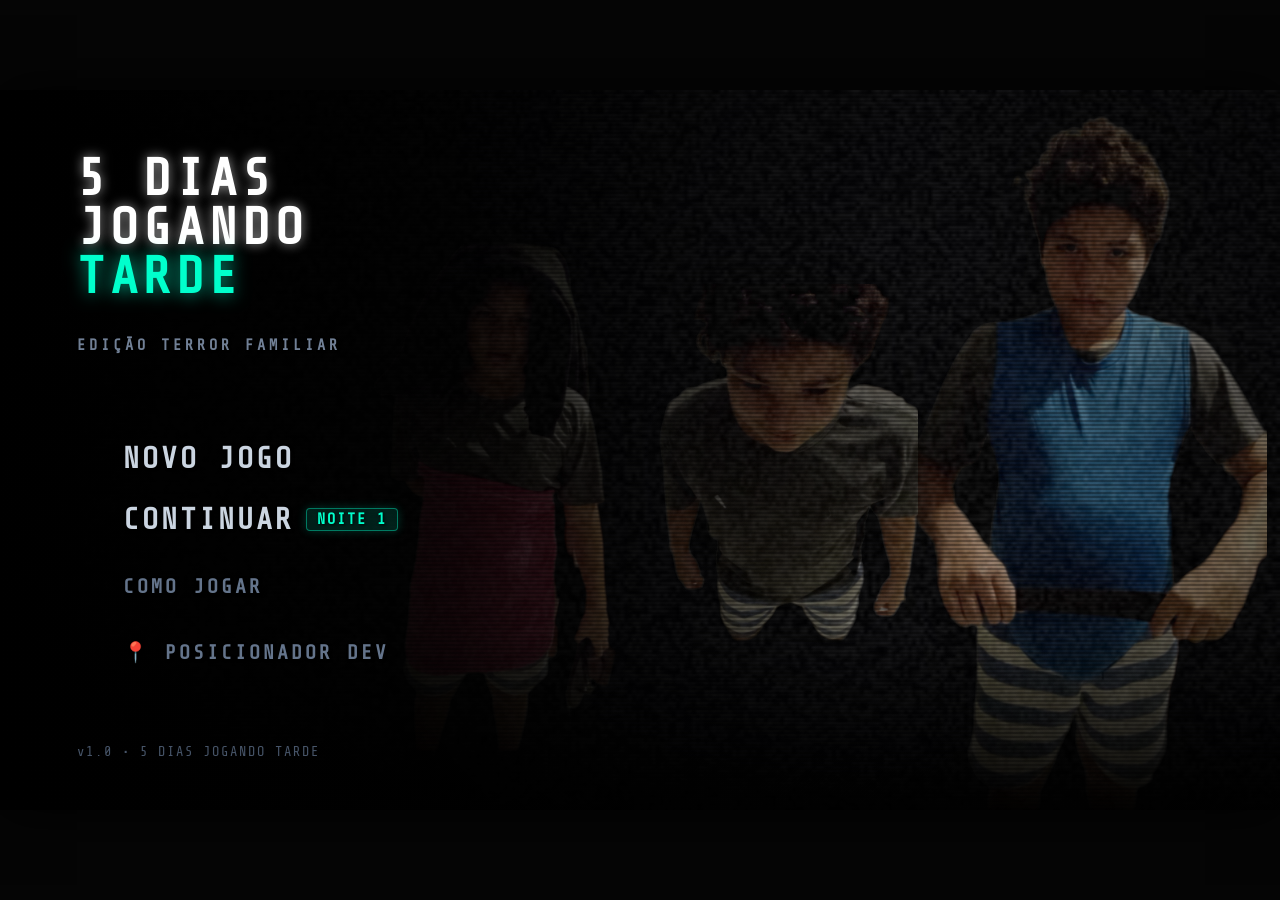
==== docs/index.html @ 684e22a7 "Renomear pasta html para docs" ====
<!DOCTYPE html>
<html lang="pt-BR">
<head>
  <meta charset="UTF-8">
  <meta name="viewport" content="width=device-width, initial-scale=1.0">
  <title>5 DIAS JOGANDO TARDE</title>
  <link rel="icon" type="image/png" href="../favicon/um-favicon.png">
  <link rel="shortcut icon" type="image/png" href="../favicon/um-favicon.png">
  <link rel="stylesheet" href="style.css">
  <link rel="preconnect" href="https://fonts.googleapis.com">
  <link rel="preconnect" href="https://fonts.gstatic.com" crossorigin>
  <link href="https://fonts.googleapis.com/css2?family=Share+Tech+Mono&family=VT323&display=swap" rel="stylesheet">
</head>
<body>
  <div id="game-container">
    
    <!-- ==============================================
         1. CENA DO ESCRITÓRIO PRINCIPAL (VISÃO DO JOGADOR)
         ============================================== -->
    <div id="office-scene" class="scene active">
      <!-- Imagens de fundo da porta (alternância suave) -->
      <img id="bg-door-open" class="office-bg active" src="../cenario-quarto-principal/imagens/porta-aberta.jpg" alt="Porta Aberta">
      <img id="bg-door-closed" class="office-bg" src="../cenario-quarto-principal/imagens/porta-fechada.jpg" alt="Porta Fechada">

      <!-- Camada para futuros personagens no escritório (ex: Irmão Mais Novo) -->
      <div id="office-character-layer" class="character-layer"></div>

      <!-- Efeito sutil de vinheta/sombra do escritório -->
      <div class="office-vignette"></div>

      <!-- HUD do Escritório (Relógio e Noite) -->
      <div class="office-hud">
        <div class="hud-clock">12:00 AM</div>
        <div class="hud-night">NOITE 1</div>
        <button id="btn-return-menu" class="btn-hud-menu" title="Voltar ao Menu Principal [ESC]">MENU [ESC]</button>
      </div>

      <!-- Painel de Controle da Porta (Estilo FNAF) -->
      <div id="door-panel">
        <div class="panel-header">PORTA</div>
        <button id="btn-toggle-door" class="door-button open">
          <span class="btn-indicator"></span>
          <span id="door-status-text">ABERTA</span>
        </button>
        <div class="door-shortcut-hint">[ESPAÇO] ou clique</div>
      </div>

      <!-- Painel Lateral Direito: Modo Assistir TV / Celular (Anti-Ansiedade) -->
      <div id="watch-panel">
        <div class="panel-header">DISTRAÇÃO</div>
        <button id="btn-toggle-watch" class="watch-button" title="Assistir Vídeo Relaxante [V]">
          <span class="btn-indicator-watch"></span>
          <span class="btn-watch-icon">📺</span>
          <span id="watch-status-text">ASSISTIR</span>
        </button>
        <div class="watch-shortcut-hint">[V] ou clique</div>
      </div>

      <!-- Aba lateral clicável na borda direita -->
      <div id="watch-edge-tab" title="Clique para assistir [V]">
        <span class="edge-tab-arrow">◀</span>
        <span class="edge-tab-text">ASSISTIR TV</span>
      </div>
    </div>

    <!-- ==============================================
         2. TRANSIÇÕES EM VÍDEO (MONITOR E ASSISTIR)
         ============================================== -->
    <!-- Monitor de Câmeras -->
    <video id="video-monitor-open" class="monitor-transition-video" preload="auto" playsinline>
      <source src="../camera/abrir.mp4" type="video/mp4">
    </video>
    
    <video id="video-monitor-close" class="monitor-transition-video" preload="auto" playsinline>
      <source src="../camera/abrir-camera-reverso.mp4" type="video/mp4">
    </video>

    <!-- Transição da TV (Assistir / Voltar) -->
    <video id="video-watch-open" class="monitor-transition-video" preload="auto" playsinline>
      <source src="../assistir/InShot_20261016_111634365.mp4" type="video/mp4">
    </video>
    
    <video id="video-watch-close" class="monitor-transition-video" preload="auto" playsinline>
      <source src="../assistir/InShot_20261016_111711384.mp4" type="video/mp4">
    </video>

    <!-- ==============================================
         3. SISTEMA DE CÂMERAS (MONITOR ABERTO)
         ============================================== -->
    <div id="camera-system" class="scene">
      <!-- Visor da Câmera (Fundo do cômodo atual) -->
      <div id="camera-feed-container">
        <img id="camera-feed-img" src="../cenario-sala/fotos/cenario-sala.jpg" alt="Feed da Câmera">
        
        <!-- Camada para futuros personagens na câmera ativa -->
        <div id="camera-character-layer" class="character-layer"></div>
        
        <!-- Ruído e linhas estáticas de TV/CFTV -->
        <canvas id="camera-static-canvas"></canvas>
        <div class="scanlines"></div>
        <div class="camera-vignette"></div>

        <!-- Informações HUD da Câmera -->
        <div class="camera-hud">
          <div class="hud-top-left">
            <span class="rec-dot"></span>
            <span class="rec-text">● REC</span>
            <div id="camera-name-display">[CAM 1] - SALA PRINCIPAL</div>
          </div>
          <div class="hud-top-right">
            <div class="hud-clock">12:00 AM</div>
            <div class="hud-night">NOITE 1</div>
          </div>
        </div>
      </div>

      <!-- Painel do Mapa e Botões das Câmeras (Baseado nas Coordenadas Extraídas) -->
      <div id="map-container">
        <!-- Imagem do mapa de fundo -->
        <img id="map-bg-img" src="../camera/mapa.png" alt="Mapa da Casa">

        <!-- Botões Interativos das Câmeras posicionados sobre o mapa -->
        <button class="cam-map-btn active" data-cam="cam1" id="btn-cam1" title="Sala Principal">
          <span>CAM 1</span>
        </button>
        <button class="cam-map-btn" data-cam="cam2" id="btn-cam2" title="Corredor">
          <span>CAM 2</span>
        </button>
        <button class="cam-map-btn" data-cam="cam3" id="btn-cam3" title="Cozinha">
          <span>CAM 3</span>
        </button>
        <button class="cam-map-btn" data-cam="cam4" id="btn-cam4" title="Quarto dos Pais">
          <span>CAM 4</span>
        </button>

        <!-- Indicador da sua localização ("VOCÊ") -->
        <div id="map-you-indicator" title="Você está aqui">
          <span>VOCÊ</span>
        </div>
      </div>
    </div>

    <!-- ==============================================
         3.5 TELA DE ASSISTIR (VÍDEO / ANTI-ANSIEDADE)
         ============================================== -->
    <div id="watch-system" class="scene">
      <div class="watch-screen-wrapper">
        <!-- Topo da TV / Moldura -->
        <div class="watch-header-bar">
          <div class="watch-title-group">
            <span class="watch-live-dot"></span>
            <span class="watch-title-text">MODO RELAXAR • TRANSMISSÃO</span>
          </div>
          <button id="btn-exit-watch" class="btn-exit-watch" title="Voltar ao Escritório [V / ESC]">
            ◀ VOLTAR AO ESCRITÓRIO [V]
          </button>
        </div>

        <!-- Visor do Vídeo (Player do YouTube) -->
        <div class="watch-video-container">
          <div class="watch-tv-scanlines"></div>
          <div class="watch-tv-glare"></div>
          <iframe 
            id="watch-youtube-iframe" 
            src="" 
            title="YouTube video player" 
            frameborder="0" 
            allow="accelerometer; autoplay; clipboard-write; encrypted-media; gyroscope; picture-in-picture; web-share" 
            referrerpolicy="strict-origin-when-cross-origin" 
            allowfullscreen>
          </iframe>
        </div>

        <!-- Barra inferior de status -->
        <div class="watch-footer-bar">
          <div class="watch-status-calm">
            <span class="status-pulse-calm">🟢</span>
            <span>ASSISTINDO: ANSIEDADE CAINDO (-3% por segundo)</span>
          </div>
          <div class="watch-status-alert">
            <span>⚠️ ATENÇÃO: Os familiares continuam rondando a casa!</span>
          </div>
        </div>
      </div>
    </div>

    <!-- ==============================================
         4. BARRA DE CONTROLE DO MONITOR (FLIP TABLET)
         ============================================== -->
    <div id="flip-monitor-bar" title="Clique ou passe o mouse para abrir/fechar as câmeras">
      <div class="flip-bar-line"></div>
      <div class="flip-bar-label">
        <span class="arrow-icon">▲</span> MONITOR DE CÂMERAS <span class="arrow-icon">▲</span>
      </div>
      <div class="flip-bar-line"></div>
    </div>

    <!-- ==============================================
         4.5 HUD DE ANSIEDADE (MECÂNICA DE TENSÃO)
         ============================================== -->
    <div id="anxiety-hud">
      <div class="anxiety-label-row">
        <span class="anxiety-heart" id="anxiety-heart">💓</span>
        <span class="anxiety-text">ANSIEDADE:</span>
        <span id="anxiety-percentage">0</span>%
      </div>
      <div class="anxiety-meter-bg">
        <div id="anxiety-meter-fill" class="anxiety-meter-fill"></div>
      </div>
      <div class="anxiety-status-tag" id="anxiety-status-tag">CALMO (+1%/s)</div>
    </div>

    <!-- Efeito visual de pânico / taquicardia quando a ansiedade está alta -->
    <div id="anxiety-vignette" class="anxiety-vignette"></div>



    <!-- ==============================================
         5. MENU PRINCIPAL (ESTILO CLÁSSICO FNAF)
         ============================================== -->
    <div id="main-menu" class="main-menu-overlay active">
      <!-- Fundo com os 3 Personagens -->
      <div id="menu-characters" class="menu-characters-container">
        <!-- Mãe (Esquerda / Fundo) -->
        <div class="menu-char-wrapper char-mae" title="Mãe">
          <img src="../personagens/mãe/InShot_20261015_200557116.png" alt="Mãe" class="menu-char-img">
          <div class="char-glow"></div>
        </div>

        <!-- Irmão Mais Novo (Centro / Frente) -->
        <div class="menu-char-wrapper char-irmao" title="Irmão Mais Novo">
          <img src="../personagens/irmão%20mais%20novo/InShot_20261015_192531594.png" alt="Irmão Mais Novo" class="menu-char-img">
          <div class="char-glow"></div>
        </div>

        <!-- Pai (Direita / Fundo) -->
        <div class="menu-char-wrapper char-pai" title="Pai">
          <img src="../personagens/pai/InShot_20261015_193322516.png" alt="Pai" class="menu-char-img">
          <div class="char-glow"></div>
        </div>
      </div>

      <!-- Ruído Estático e Linhas CRT do Menu -->
      <canvas id="menu-static-canvas"></canvas>
      <div class="menu-scanlines"></div>
      <div class="menu-vignette"></div>

      <!-- Conteúdo do Menu (Título e Opções Interativas) -->
      <div class="menu-content">
        <div class="menu-title-block">
          <h1 class="fnaf-menu-title">
            <span class="title-word">5 DIAS</span>
            <span class="title-word">JOGANDO</span>
            <span class="title-word title-highlight">TARDE</span>
          </h1>
          <div class="menu-stars-row">
            <span id="menu-beaten-star" class="menu-star" title="Sobreviveu aos 5 Dias!" style="display: none;">★</span>
          </div>
          <div class="menu-subtitle">EDIÇÃO TERROR FAMILIAR</div>
        </div>

        <!-- Opções do Menu -->
        <div class="menu-actions">
          <button id="btn-new-game" class="menu-btn">
            <span class="menu-arrow">&gt;&gt;</span>
            <span class="menu-btn-text">NOVO JOGO</span>
          </button>

          <button id="btn-continue-game" class="menu-btn">
            <span class="menu-arrow">&gt;&gt;</span>
            <div class="menu-btn-col">
              <span class="menu-btn-text">CONTINUAR</span>
              <span id="menu-continue-tag" class="menu-night-tag">NOITE 1</span>
            </div>
          </button>

          <button id="btn-show-controls" class="menu-btn menu-btn-secondary">
            <span class="menu-arrow">&gt;&gt;</span>
            <span class="menu-btn-text">COMO JOGAR</span>
          </button>

          <a href="posicionador.html" class="menu-btn menu-btn-secondary" style="text-decoration: none;">
            <span class="menu-arrow">&gt;&gt;</span>
            <span class="menu-btn-text">📍 POSICIONADOR DEV</span>
          </a>
        </div>

        <div class="menu-info-footer">
          <span>v1.0 • 5 DIAS JOGANDO TARDE</span>
        </div>
      </div>

      <!-- Modal de Controles / Instruções -->
      <div id="controls-modal" class="controls-modal">
        <div class="controls-box">
          <div class="controls-header">COMO SOBREVIVER</div>
          <p class="controls-desc">Sobreviva das 12:00 AM às 6:00 AM controlando sua ansiedade e vigiando os perigos da casa.</p>
          <div class="controls-list">
            <div class="ctrl-item"><kbd>ESPAÇO</kbd> <span>Abrir / Fechar Porta do Quarto</span></div>
            <div class="ctrl-item"><kbd>C</kbd> ou <kbd>S</kbd> <span>Subir / Descer Monitor de Câmeras</span></div>
            <div class="ctrl-item"><kbd>V</kbd> <span>Assistir TV / Relaxar (-3% Ansiedade por seg)</span></div>
            <div class="ctrl-item"><kbd>1</kbd> a <kbd>4</kbd> <span>Mudar de Câmera no Monitor</span></div>
            <div class="ctrl-item"><kbd>ESC</kbd> <span>Voltar ao Escritório / Menu Principal</span></div>
            <div class="ctrl-item test-hint"><kbd>T</kbd> <span>+1 Hora (Atalho de Teste)</span></div>
            <div class="ctrl-item test-hint"><kbd>K</kbd> / <kbd>J</kbd> <span>+10% / -10% Ansiedade (Atalho de Teste)</span></div>
            <div class="ctrl-item test-hint"><kbd>P</kbd> / <kbd>M</kbd> / <kbd>I</kbd> <span>Mandar Pai / Mãe / Irmão pra Porta</span></div>
            <div class="ctrl-item test-hint"><kbd>R</kbd> <span>Resetar Personagens pros Quartos</span></div>
          </div>
          <button id="btn-close-controls" class="btn-close-controls">FECHAR</button>
        </div>
      </div>
    </div>

    <!-- ==============================================
         6. TELA DE VITÓRIA (6:00 AM)
         ============================================== -->
    <div id="win-screen" class="win-overlay">
      <div class="win-box">
        <div class="fnaf-clock-anim">
          <div class="hour-container">
            <span class="old-hour">5</span>
            <span class="new-hour">6</span>
          </div>
          <span class="am-label">:00 AM</span>
        </div>
        <div class="win-title">VOCÊ SOBREVIVEU!</div>
        <div id="win-night-title" class="win-night-text">NOITE 1 CONCLUÍDA</div>
        <p class="win-desc">O relógio marcou 6:00 AM. A noite acabou!</p>
        <div class="win-restart-box">
          <button id="btn-win-restart" class="btn-win-restart">PRÓXIMA NOITE</button>
          <button id="btn-win-menu" class="btn-secondary-screen">MENU PRINCIPAL</button>
          <div class="auto-reset-hint">Continuando em <span id="win-countdown">8</span>s...</div>
        </div>
      </div>
    </div>

    <!-- ==============================================
         7. TELA DE GAME OVER
         ============================================== -->
    <div id="gameover-screen" class="gameover-overlay">
      <div class="gameover-box">
        <div class="gameover-glitch-title">GAME OVER</div>
        <div id="gameover-subtitle" class="gameover-subtitle">VOCÊ FOI PEGO</div>
        <p id="gameover-desc" class="gameover-desc">Você não sobreviveu à noite...</p>
        <div class="gameover-stats">
          <span>HORÁRIO ALCANÇADO: <strong id="gameover-hour-reached">12:00 AM</strong></span>
        </div>
        <div class="gameover-restart-box">
          <button id="btn-gameover-restart" class="btn-gameover-restart">TENTAR NOVAMENTE</button>
          <button id="btn-gameover-menu" class="btn-secondary-screen">MENU PRINCIPAL</button>
          <div class="auto-reset-hint">Reiniciando em <span id="gameover-countdown">8</span>s...</div>
        </div>
      </div>
    </div>

  </div>

  <script src="game.js"></script>
</body>
</html>
---- docs/style.css ----
/* ===================================================
   5 DIAS JOGANDO TARDE - ESTILOS PRINCIPAIS (CSS3)
   =================================================== */

* {
  margin: 0;
  padding: 0;
  box-sizing: border-box;
  user-select: none;
  -webkit-user-select: none;
}

body {
  background-color: #050505;
  color: #ffffff;
  font-family: 'Share Tech Mono', 'VT323', monospace;
  overflow: hidden;
  width: 100vw;
  height: 100vh;
  display: flex;
  align-items: center;
  justify-content: center;
}

/* Container do Jogo (Mantém proporção 16:9 sem esticar) */
#game-container {
  position: relative;
  width: 100vw;
  height: 56.25vw; /* 16:9 */
  max-height: 100vh;
  max-width: 177.78vh; /* 16:9 */
  background-color: #000;
  overflow: hidden;
  box-shadow: 0 0 50px rgba(0, 0, 0, 0.9);
}

/* ==============================================
   1. CENA DO ESCRITÓRIO
   ============================================== */
.scene {
  position: absolute;
  top: 0;
  left: 0;
  width: 100%;
  height: 100%;
  display: none;
  overflow: hidden;
}

.scene.active {
  display: block;
}

/* Imagens de fundo do escritório */
.office-bg {
  position: absolute;
  top: 0;
  left: 0;
  width: 100%;
  height: 100%;
  object-fit: cover;
  opacity: 0;
  transition: opacity 0.15s ease-in-out;
  pointer-events: none;
}

#bg-door-open {
  z-index: 1;
}

#office-character-layer {
  z-index: 2;
}

#bg-door-closed {
  z-index: 3;
}

.office-bg.active {
  opacity: 1;
}

/* Vinheta escura do escritório */
.office-vignette {
  position: absolute;
  top: 0;
  left: 0;
  width: 100%;
  height: 100%;
  background: radial-gradient(circle at center, transparent 40%, rgba(0, 0, 0, 0.75) 100%);
  pointer-events: none;
  z-index: 5;
}

/* Painel de Controle da Porta */
#door-panel {
  position: absolute;
  left: 3%;
  top: 45%;
  transform: translateY(-50%);
  background: linear-gradient(145deg, #1f2326, #111416);
  border: 3px solid #333a40;
  border-radius: 8px;
  padding: 16px 20px;
  box-shadow: 0 10px 30px rgba(0, 0, 0, 0.8), inset 0 1px 1px rgba(255, 255, 255, 0.1);
  z-index: 10;
  display: flex;
  flex-direction: column;
  align-items: center;
  gap: 12px;
}

.panel-header {
  font-size: 1.1rem;
  letter-spacing: 2px;
  color: #adb5bd;
  text-shadow: 0 0 5px rgba(255, 255, 255, 0.2);
  font-weight: bold;
}

.door-button {
  background: #2b3035;
  border: 2px solid #495057;
  border-radius: 6px;
  color: #fff;
  padding: 12px 24px;
  font-family: inherit;
  font-size: 1.2rem;
  font-weight: bold;
  cursor: pointer;
  display: flex;
  align-items: center;
  gap: 10px;
  transition: all 0.15s ease;
  box-shadow: 0 4px 10px rgba(0, 0, 0, 0.5);
}

.door-button:hover {
  transform: scale(1.05);
  box-shadow: 0 6px 15px rgba(0, 0, 0, 0.7);
}

.door-button:active {
  transform: scale(0.97);
}

.btn-indicator {
  width: 14px;
  height: 14px;
  border-radius: 50%;
  display: inline-block;
  box-shadow: 0 0 10px currentColor;
}

/* Estado da Porta Aberta (Verde) */
.door-button.open {
  border-color: #2b8a3e;
}
.door-button.open .btn-indicator {
  background-color: #40c057;
  color: #40c057;
}

/* Estado da Porta Fechada (Vermelho) */
.door-button.closed {
  border-color: #c92a2a;
  background: #3b1d1d;
}
.door-button.closed .btn-indicator {
  background-color: #ff6b6b;
  color: #ff6b6b;
}

.door-shortcut-hint {
  font-size: 0.75rem;
  color: #6c757d;
  letter-spacing: 1px;
}

/* ==============================================
   2. VÍDEO DE TRANSIÇÃO DO MONITOR
   ============================================== */
.monitor-transition-video {
  position: absolute;
  top: 0;
  left: 0;
  width: 100%;
  height: 100%;
  object-fit: cover;
  display: none;
  z-index: 50;
  pointer-events: none;
}

/* ==============================================
   3. SISTEMA DE CÂMERAS
   ============================================== */
#camera-system {
  z-index: 20;
  background-color: #000;
}

#camera-feed-container {
  position: absolute;
  top: 0;
  left: 0;
  width: 100%;
  height: 100%;
  overflow: hidden;
}

#camera-feed-img {
  width: 100%;
  height: 100%;
  object-fit: cover;
  display: block;
}

/* Linhas CRT e Estática de Segurança */
.scanlines {
  position: absolute;
  top: 0;
  left: 0;
  width: 100%;
  height: 100%;
  background: linear-gradient(
    rgba(18, 16, 16, 0) 50%, 
    rgba(0, 0, 0, 0.4) 50%
  );
  background-size: 100% 4px;
  pointer-events: none;
  z-index: 23;
  opacity: 0.85;
}

#camera-static-canvas {
  position: absolute;
  top: 0;
  left: 0;
  width: 100%;
  height: 100%;
  pointer-events: none;
  z-index: 22;
  opacity: 0.18;
}

.camera-vignette {
  position: absolute;
  top: 0;
  left: 0;
  width: 100%;
  height: 100%;
  box-shadow: inset 0 0 100px rgba(0, 0, 0, 0.95);
  pointer-events: none;
  z-index: 24;
}

/* HUD da Câmera (REC, Relógio, Nome) */
.camera-hud {
  position: absolute;
  top: 4%;
  left: 4%;
  right: 4%;
  display: flex;
  justify-content: space-between;
  align-items: flex-start;
  pointer-events: none;
  z-index: 26;
  text-shadow: 0 0 8px rgba(255, 255, 255, 0.7);
}

.hud-top-left {
  display: flex;
  flex-direction: column;
  gap: 8px;
}

.rec-dot {
  display: inline-block;
  width: 14px;
  height: 14px;
  background-color: #ff3333;
  border-radius: 50%;
  margin-right: 6px;
  box-shadow: 0 0 10px #ff0000;
  animation: blinkRec 1s infinite;
}

.rec-text {
  font-size: 1.3rem;
  font-weight: bold;
  letter-spacing: 2px;
  color: #ff4d4d;
}

#camera-name-display {
  font-size: 1.5rem;
  letter-spacing: 3px;
  color: #ffffff;
  background: rgba(0, 0, 0, 0.6);
  padding: 4px 10px;
  border-left: 3px solid #00ffcc;
}

.hud-top-right {
  text-align: right;
}

.hud-clock {
  font-size: 1.8rem;
  font-weight: bold;
  letter-spacing: 2px;
}

.hud-night {
  font-size: 1.1rem;
  color: #aaa;
  letter-spacing: 1px;
}

@keyframes blinkRec {
  0%, 100% { opacity: 1; }
  50% { opacity: 0.1; }
}

/* ==============================================
   MAPA DO MONITOR (Baseado nas Coordenadas Extraídas)
   ============================================== */
#map-container {
  position: absolute;
  right: 2.5%;
  bottom: 8%;
  width: 32vw;
  height: 18vw; /* Proporção 16:9 idêntica à imagem do mapa */
  max-width: 500px;
  max-height: 281px;
  background: rgba(0, 0, 0, 0.7);
  border: 2px solid rgba(0, 255, 204, 0.4);
  border-radius: 6px;
  box-shadow: 0 0 25px rgba(0, 0, 0, 0.9), 0 0 15px rgba(0, 255, 204, 0.15);
  z-index: 30;
  overflow: hidden;
}

#map-bg-img {
  position: absolute;
  top: 0;
  left: 0;
  width: 100%;
  height: 100%;
  object-fit: fill;
  pointer-events: none;
  opacity: 0.92;
}

/* Botões do Mapa posicionados exatamente nas coordenadas */
.cam-map-btn {
  position: absolute;
  background: rgba(10, 10, 10, 0.85);
  border: 1.5px solid #555;
  border-radius: 4px;
  color: #ddd;
  font-family: inherit;
  font-size: 0.85rem;
  font-weight: bold;
  cursor: pointer;
  display: flex;
  align-items: center;
  justify-content: center;
  transition: all 0.12s ease;
  z-index: 35;
  box-shadow: 0 2px 5px rgba(0, 0, 0, 0.8);
}

.cam-map-btn:hover {
  background: rgba(0, 255, 204, 0.25);
  border-color: #00ffcc;
  color: #fff;
  transform: scale(1.05);
}

.cam-map-btn.active {
  background: rgba(0, 255, 128, 0.45);
  border-color: #00ff88;
  color: #ffffff;
  box-shadow: 0 0 12px #00ff88;
  animation: pulseActiveCam 1.8s infinite alternate;
}

@keyframes pulseActiveCam {
  0% { box-shadow: 0 0 8px rgba(0, 255, 136, 0.6); }
  100% { box-shadow: 0 0 18px rgba(0, 255, 136, 1); }
}

/* Coordenadas calculadas a partir da imagem do mapa */
/* CAM 3: Cozinha */
#btn-cam3 {
  left: 23.83%;
  top: 13.19%;
  width: 12.21%;
  height: 7.29%;
}

/* CAM 1: Sala Principal */
#btn-cam1 {
  left: 51.46%;
  top: 13.19%;
  width: 19.53%;
  height: 7.29%;
}

/* CAM 2: Corredor */
#btn-cam2 {
  left: 40.53%;
  top: 55.73%;
  width: 14.45%;
  height: 7.29%;
}

/* CAM 4: Quarto dos Pais */
#btn-cam4 {
  left: 57.71%;
  top: 75.17%;
  width: 21.39%;
  height: 7.12%;
}

/* Indicador de "VOCÊ" */
#map-you-indicator {
  position: absolute;
  left: 24.61%;
  top: 74.31%;
  width: 9.47%;
  height: 8.68%;
  background: rgba(0, 0, 0, 0.85);
  border: 1.5px solid #ffffff;
  border-radius: 4px;
  color: #ffffff;
  display: flex;
  align-items: center;
  justify-content: center;
  font-size: 0.8rem;
  font-weight: bold;
  pointer-events: none;
  z-index: 34;
  box-shadow: 0 0 8px rgba(255, 255, 255, 0.4);
}

/* ==============================================
   4. BARRA DE PUXAR O MONITOR (FLIP BAR)
   ============================================== */
#flip-monitor-bar {
  position: absolute;
  bottom: 0;
  left: 50%;
  transform: translateX(-50%);
  width: 50%;
  height: 48px;
  background: rgba(15, 20, 25, 0.7);
  border-top: 2px solid rgba(255, 255, 255, 0.25);
  border-radius: 8px 8px 0 0;
  display: flex;
  flex-direction: column;
  align-items: center;
  justify-content: center;
  cursor: pointer;
  z-index: 60;
  transition: all 0.2s ease;
  backdrop-filter: blur(4px);
}

#flip-monitor-bar:hover {
  background: rgba(25, 35, 45, 0.95);
  border-top-color: #00ffcc;
  height: 54px;
}

.flip-bar-line {
  width: 80%;
  height: 2px;
  background: rgba(255, 255, 255, 0.15);
}

.flip-bar-label {
  font-size: 1rem;
  letter-spacing: 3px;
  color: #d1d5db;
  display: flex;
  align-items: center;
  gap: 10px;
  padding: 4px 0;
  text-shadow: 0 0 5px rgba(0, 0, 0, 0.8);
}

#flip-monitor-bar:hover .flip-bar-label {
  color: #00ffcc;
  text-shadow: 0 0 8px rgba(0, 255, 204, 0.6);
}

.arrow-icon {
  font-size: 0.85rem;
  transition: transform 0.2s ease;
}

#flip-monitor-bar.monitor-up .arrow-icon {
  transform: rotate(180deg);
}

/* ==============================================
   5. CAMADA DE PERSONAGENS (RESERVADA PARA O FUTURO)
   ============================================== */
.character-layer {
  position: absolute;
  top: 0;
  left: 0;
  width: 100%;
  height: 100%;
  pointer-events: none;
  z-index: 15;
}

/* Personagens Injetados nas Câmeras e na Porta */
.game-character {
  position: absolute;
  transform: translate(-50%, -100%); /* Pés ancorados nas coordenadas (X, Y) */
  pointer-events: none;
  transition: opacity 0.25s ease;
  z-index: 16;
}

.game-character img {
  height: 100%;
  width: auto;
  display: block;
  filter: drop-shadow(0 0 12px rgba(0, 0, 0, 0.9));
}


/* ==============================================
   6. MENU PRINCIPAL (ESTILO CLÁSSICO FNAF)
   ============================================== */
.main-menu-overlay {
  position: absolute;
  top: 0;
  left: 0;
  width: 100%;
  height: 100%;
  background-color: #050508;
  display: flex;
  align-items: stretch;
  justify-content: stretch;
  z-index: 100;
  overflow: hidden;
  opacity: 1;
  transition: opacity 0.45s ease-out;
}

.main-menu-overlay.hidden {
  opacity: 0;
  pointer-events: none;
}

/* Fundo: Palco dos 3 Personagens */
.menu-characters-container {
  position: absolute;
  top: 0;
  left: 0;
  width: 100%;
  height: 100%;
  pointer-events: none;
  z-index: 2;
  overflow: hidden;
  transition: filter 0.08s ease, transform 0.08s ease;
}

.menu-char-wrapper {
  position: absolute;
  bottom: 0;
  display: flex;
  flex-direction: column;
  align-items: center;
  justify-content: flex-end;
  pointer-events: none;
  transform-origin: bottom center;
  will-change: transform, filter;
}

.menu-char-img {
  height: 100%;
  max-height: 100%;
  width: auto;
  object-fit: contain;
  pointer-events: none;
  -webkit-user-drag: none;
}

/* 1. Mãe (Esquerda / Meio) */
.char-mae {
  left: 28%;
  bottom: 0;
  height: 87%;
  z-index: 3;
  filter: drop-shadow(0 0 35px rgba(0, 0, 0, 0.98)) brightness(0.68) contrast(1.15) saturate(0.85);
  animation: menuCharSway1 6s ease-in-out infinite alternate;
}

/* 2. Irmão Mais Novo (Centro / Frente) */
.char-irmao {
  left: 48%;
  bottom: -2%;
  height: 75%;
  z-index: 5;
  filter: drop-shadow(0 0 30px rgba(0, 0, 0, 0.98)) brightness(0.64) contrast(1.2) saturate(0.85);
  animation: menuCharSway2 5s ease-in-out infinite alternate;
}

/* 3. Pai (Direita / Fundo) */
.char-pai {
  right: 1%;
  bottom: 0;
  height: 98%;
  z-index: 4;
  filter: drop-shadow(0 0 40px rgba(0, 0, 0, 0.98)) brightness(0.72) contrast(1.18) saturate(0.9);
  animation: menuCharSway3 7s ease-in-out infinite alternate;
}

/* Animações sutis de respiração / movimento dos personagens */
@keyframes menuCharSway1 {
  0% { transform: translateY(0) rotate(0deg); }
  50% { transform: translateY(-3px) rotate(-0.5deg); }
  100% { transform: translateY(-1px) rotate(0.4deg); }
}

@keyframes menuCharSway2 {
  0% { transform: translateY(0) scale(1); }
  50% { transform: translateY(-4px) scale(1.01); }
  100% { transform: translateY(-2px) scale(0.995); }
}

@keyframes menuCharSway3 {
  0% { transform: translateY(0) rotate(0deg); }
  50% { transform: translateY(-3px) rotate(0.6deg); }
  100% { transform: translateY(-1px) rotate(-0.3deg); }
}

/* Efeito clássico de Twitch / Glitch nos personagens do menu (Estilo FNAF 1) */
.menu-characters-container.glitching {
  filter: brightness(1.6) contrast(1.5) hue-rotate(10deg);
  transform: translate(-3px, 2px) skewX(-0.8deg);
}

.menu-characters-container.glitching .char-pai {
  filter: brightness(2.1) contrast(1.6) drop-shadow(0 0 25px rgba(255, 0, 0, 0.6));
  transform: scale(1.03) translate(2px, -3px);
}

.menu-characters-container.glitching .char-mae {
  filter: brightness(1.9) contrast(1.5) drop-shadow(0 0 25px rgba(0, 255, 204, 0.6));
  transform: scale(1.02) translate(-2px, 2px);
}

.menu-characters-container.glitching .char-irmao {
  filter: brightness(2.2) contrast(1.7) drop-shadow(0 0 30px rgba(255, 255, 255, 0.8));
  transform: scale(1.04) translate(3px, -1px);
}

/* Camada de Ruído Estático de TV */
#menu-static-canvas {
  position: absolute;
  top: 0;
  left: 0;
  width: 100%;
  height: 100%;
  pointer-events: none;
  z-index: 10;
  opacity: 0.12;
}

/* Linhas CRT (Scanlines) */
.menu-scanlines {
  position: absolute;
  top: 0;
  left: 0;
  width: 100%;
  height: 100%;
  pointer-events: none;
  z-index: 11;
  background: linear-gradient(rgba(18, 16, 16, 0) 50%, rgba(0, 0, 0, 0.4) 50%);
  background-size: 100% 4px;
  opacity: 0.75;
}

/* Vinheta escura do menu */
.menu-vignette {
  position: absolute;
  top: 0;
  left: 0;
  width: 100%;
  height: 100%;
  pointer-events: none;
  z-index: 12;
  background: radial-gradient(circle at 65% 50%, rgba(0, 0, 0, 0.1) 20%, rgba(0, 0, 0, 0.75) 75%, #000000 100%),
              linear-gradient(to right, rgba(0, 0, 0, 0.95) 0%, rgba(0, 0, 0, 0.75) 35%, rgba(0, 0, 0, 0.15) 70%, transparent 100%),
              linear-gradient(to top, rgba(0, 0, 0, 0.95) 0%, transparent 25%);
}

/* Conteúdo e Tipografia do Menu */
.menu-content {
  position: absolute;
  top: 0;
  left: 0;
  width: 100%;
  height: 100%;
  z-index: 20;
  padding: 5% 5% 4% 6%;
  display: flex;
  flex-direction: column;
  justify-content: space-between;
  pointer-events: none;
}

.menu-title-block,
.menu-actions,
.menu-info-footer {
  pointer-events: auto;
}

/* Título estilo FNAF */
.fnaf-menu-title {
  display: flex;
  flex-direction: column;
  font-family: 'Share Tech Mono', 'VT323', monospace;
  font-size: 3.2rem;
  font-weight: bold;
  line-height: 0.96;
  letter-spacing: 5px;
  color: #ffffff;
  text-shadow: 0 0 12px rgba(255, 255, 255, 0.6), 2px 2px 0px #000;
  user-select: none;
  animation: titleFlicker 8s infinite;
}

.fnaf-menu-title .title-highlight {
  color: #00ffcc;
  text-shadow: 0 0 18px rgba(0, 255, 204, 0.7), 2px 2px 0px #000;
}

.menu-stars-row {
  margin-top: 6px;
  min-height: 24px;
}

.menu-star {
  color: #ffd700;
  font-size: 1.8rem;
  line-height: 1;
  text-shadow: 0 0 10px rgba(255, 215, 0, 0.9), 0 0 20px rgba(255, 215, 0, 0.6);
  animation: starPulse 2s infinite alternate ease-in-out;
  display: inline-block;
  user-select: none;
}

@keyframes starPulse {
  0% { transform: scale(1); filter: brightness(1); }
  100% { transform: scale(1.18); filter: brightness(1.35); }
}

.menu-subtitle {
  font-size: 0.95rem;
  letter-spacing: 4px;
  color: #718096;
  margin-top: 6px;
  font-weight: bold;
  text-shadow: 1px 1px 2px #000;
}

@keyframes titleFlicker {
  0%, 19.999%, 22%, 62.999%, 64%, 64.999%, 70%, 100% {
    opacity: 1;
  }
  20%, 21.999%, 63%, 63.999%, 65%, 69.999% {
    opacity: 0.85;
    text-shadow: 0 0 4px rgba(255, 255, 255, 0.2);
  }
}

/* Botões do Menu */
.menu-actions {
  display: flex;
  flex-direction: column;
  gap: 16px;
  align-items: flex-start;
  margin-top: 10px;
}

.menu-btn {
  background: transparent;
  border: none;
  color: #cbd5e1;
  font-family: 'Share Tech Mono', 'VT323', monospace;
  font-size: 1.85rem;
  font-weight: bold;
  letter-spacing: 3px;
  cursor: pointer;
  display: flex;
  align-items: center;
  gap: 12px;
  padding: 6px 0;
  outline: none;
  transition: all 0.15s ease;
  text-shadow: 1px 1px 3px rgba(0, 0, 0, 0.9);
}

.menu-btn-col {
  display: flex;
  align-items: center;
  gap: 12px;
}

.menu-arrow {
  color: #00ffcc;
  font-size: 1.6rem;
  opacity: 0;
  transform: translateX(-10px);
  transition: all 0.15s ease;
}

.menu-night-tag {
  background: rgba(0, 255, 204, 0.12);
  border: 1px solid rgba(0, 255, 204, 0.4);
  color: #00ffcc;
  font-size: 0.95rem;
  padding: 2px 10px;
  border-radius: 4px;
  letter-spacing: 2px;
  font-weight: bold;
  box-shadow: 0 0 10px rgba(0, 255, 204, 0.2);
}

.menu-btn:hover {
  color: #ffffff;
  transform: translateX(10px);
  text-shadow: 0 0 15px rgba(255, 255, 255, 0.8), 0 0 25px rgba(0, 255, 204, 0.6);
}

.menu-btn:hover .menu-arrow {
  opacity: 1;
  transform: translateX(0);
}

.menu-btn-secondary {
  font-size: 1.25rem;
  color: #64748b;
  margin-top: 8px;
}

.menu-btn-secondary:hover {
  color: #94a3b8;
  text-shadow: 0 0 10px rgba(255, 255, 255, 0.5);
}

.menu-info-footer {
  font-size: 0.85rem;
  letter-spacing: 2px;
  color: #475569;
}

/* Modal de Controles / Instruções */
.controls-modal {
  position: absolute;
  top: 0;
  left: 0;
  width: 100%;
  height: 100%;
  background: rgba(0, 0, 0, 0.88);
  display: flex;
  align-items: center;
  justify-content: center;
  z-index: 50;
  opacity: 0;
  pointer-events: none;
  transition: opacity 0.25s ease;
}

.controls-modal.active {
  opacity: 1;
  pointer-events: auto;
}

.controls-box {
  background: #0f1115;
  border: 2px solid #27272a;
  border-radius: 8px;
  padding: 30px 40px;
  max-width: 520px;
  text-align: center;
  box-shadow: 0 0 40px rgba(0, 0, 0, 0.9);
}

.controls-header {
  font-size: 1.8rem;
  color: #00ffcc;
  letter-spacing: 3px;
  font-weight: bold;
  margin-bottom: 8px;
}

.controls-desc {
  font-size: 0.95rem;
  color: #94a3b8;
  margin-bottom: 20px;
  line-height: 1.4;
}

.controls-list {
  background: #181b20;
  border-radius: 6px;
  padding: 15px 20px;
  display: flex;
  flex-direction: column;
  gap: 12px;
  text-align: left;
  margin-bottom: 20px;
}

.ctrl-item {
  display: flex;
  align-items: center;
  gap: 12px;
  font-size: 0.95rem;
  color: #e2e8f0;
}

.ctrl-item.test-hint {
  color: #94a3b8;
  font-size: 0.85rem;
  border-top: 1px solid #27272a;
  padding-top: 8px;
}

kbd {
  background: #2b3035;
  border: 1px solid #495057;
  border-radius: 4px;
  padding: 2px 8px;
  color: #00ffcc;
  font-family: inherit;
  font-size: 0.85rem;
  min-width: 30px;
  text-align: center;
  display: inline-block;
}

.btn-close-controls {
  background: #008f6b;
  border: none;
  border-radius: 6px;
  color: #fff;
  font-family: inherit;
  font-size: 1.1rem;
  font-weight: bold;
  letter-spacing: 2px;
  padding: 10px 28px;
  cursor: pointer;
  transition: all 0.2s ease;
}

.btn-close-controls:hover {
  background: #00b386;
  box-shadow: 0 0 15px rgba(0, 255, 170, 0.6);
  transform: scale(1.04);
}

/* ==============================================
   7. HUD DO ESCRITÓRIO
   ============================================== */
.office-hud {
  position: absolute;
  top: 4%;
  right: 4%;
  text-align: right;
  z-index: 10;
  pointer-events: none;
  display: flex;
  flex-direction: column;
  align-items: flex-end;
  gap: 4px;
  text-shadow: 0 0 8px rgba(255, 255, 255, 0.7);
}

.btn-hud-menu {
  background: rgba(17, 20, 24, 0.8);
  border: 1px solid #3f3f46;
  border-radius: 4px;
  color: #a1a1aa;
  font-family: inherit;
  font-size: 0.85rem;
  letter-spacing: 1.5px;
  padding: 4px 10px;
  cursor: pointer;
  pointer-events: auto;
  margin-top: 4px;
  transition: all 0.2s ease;
}

.btn-hud-menu:hover {
  border-color: #00ffcc;
  color: #ffffff;
  box-shadow: 0 0 10px rgba(0, 255, 204, 0.3);
}

.btn-secondary-screen {
  background: rgba(30, 32, 38, 0.85);
  border: 1px solid #4b5563;
  border-radius: 6px;
  color: #d1d5db;
  font-family: inherit;
  font-size: 1rem;
  font-weight: bold;
  letter-spacing: 2px;
  padding: 10px 22px;
  cursor: pointer;
  transition: all 0.2s ease;
}

.btn-secondary-screen:hover {
  border-color: #00ffcc;
  color: #ffffff;
  background: rgba(45, 50, 60, 0.95);
  box-shadow: 0 0 15px rgba(0, 255, 204, 0.4);
  transform: scale(1.03);
}

/* ==============================================
   8. TELA DE VITÓRIA (6:00 AM)
   ============================================== */
.win-overlay {
  position: absolute;
  top: 0;
  left: 0;
  width: 100%;
  height: 100%;
  background: rgba(0, 0, 0, 0.95);
  display: flex;
  align-items: center;
  justify-content: center;
  z-index: 110;
  opacity: 0;
  pointer-events: none;
  transition: opacity 0.8s ease-in-out;
}

.win-overlay.active {
  opacity: 1;
  pointer-events: auto;
}

.win-box {
  background: radial-gradient(circle, rgba(15, 30, 25, 0.95) 0%, rgba(5, 10, 8, 0.98) 100%);
  border: 2px solid rgba(0, 255, 170, 0.5);
  border-radius: 12px;
  padding: 40px 60px;
  text-align: center;
  box-shadow: 0 0 60px rgba(0, 255, 170, 0.3), inset 0 0 20px rgba(0, 255, 170, 0.1);
  display: flex;
  flex-direction: column;
  align-items: center;
  gap: 12px;
}

/* Animação clássica do relógio estilo FNAF (5 girando para 6) */
.fnaf-clock-anim {
  display: flex;
  align-items: center;
  justify-content: center;
  font-size: 5.5rem;
  font-weight: bold;
  color: #ffffff;
  text-shadow: 0 0 20px rgba(255, 255, 255, 0.8), 0 0 40px rgba(0, 255, 170, 0.6);
  font-family: 'VT323', monospace;
  height: 90px;
  overflow: hidden;
}

.hour-container {
  position: relative;
  width: 50px;
  height: 90px;
  display: flex;
  flex-direction: column;
  animation: rollHour 2.2s cubic-bezier(0.25, 1, 0.5, 1) forwards;
}

.old-hour, .new-hour {
  height: 90px;
  line-height: 90px;
  text-align: center;
}

@keyframes rollHour {
  0% { transform: translateY(0); }
  35% { transform: translateY(0); }
  100% { transform: translateY(-90px); }
}

.am-label {
  line-height: 90px;
  margin-left: 2px;
}

.win-title {
  font-size: 2.2rem;
  color: #00ffcc;
  letter-spacing: 4px;
  text-shadow: 0 0 15px rgba(0, 255, 204, 0.7);
  margin-top: 5px;
}

.win-night-text {
  font-size: 1.3rem;
  color: #a0aec0;
  letter-spacing: 2px;
}

.win-desc {
  color: #718096;
  font-size: 1rem;
}

.win-restart-box {
  margin-top: 15px;
  display: flex;
  flex-direction: column;
  align-items: center;
  gap: 10px;
}

.btn-win-restart {
  background: #008f6b;
  border: none;
  border-radius: 6px;
  color: #fff;
  font-family: inherit;
  font-size: 1.15rem;
  font-weight: bold;
  letter-spacing: 2px;
  padding: 12px 28px;
  cursor: pointer;
  box-shadow: 0 0 15px rgba(0, 255, 170, 0.4);
  transition: all 0.2s ease;
}

.btn-win-restart:hover {
  background: #00b386;
  box-shadow: 0 0 25px rgba(0, 255, 170, 0.8);
  transform: scale(1.05);
}

.auto-reset-hint {
  font-size: 0.85rem;
  color: #718096;
  letter-spacing: 1px;
}

/* ==============================================
   9. TELA DE GAME OVER
   ============================================== */
.gameover-overlay {
  position: absolute;
  top: 0;
  left: 0;
  width: 100%;
  height: 100%;
  background: radial-gradient(circle, #0f0202 0%, #000000 100%);
  display: flex;
  align-items: center;
  justify-content: center;
  z-index: 120;
  opacity: 0;
  pointer-events: none;
  transition: opacity 1s ease-in-out;
}

.gameover-overlay.active {
  opacity: 1;
  pointer-events: auto;
}

.gameover-box {
  background: rgba(10, 2, 2, 0.95);
  border: 2px solid rgba(255, 40, 40, 0.4);
  border-radius: 12px;
  padding: 40px 60px;
  text-align: center;
  box-shadow: 0 0 70px rgba(255, 0, 0, 0.3), inset 0 0 30px rgba(0, 0, 0, 0.9);
  display: flex;
  flex-direction: column;
  align-items: center;
  gap: 14px;
}

.gameover-glitch-title {
  font-size: 4.5rem;
  font-family: 'VT323', monospace;
  font-weight: bold;
  color: #ff2222;
  letter-spacing: 6px;
  text-shadow: 0 0 15px rgba(255, 0, 0, 0.8), 0 0 30px rgba(255, 50, 50, 0.5);
  animation: glitchText 1.5s infinite alternate;
}

@keyframes glitchText {
  0% { transform: skew(0deg); }
  20% { transform: skew(-2deg); }
  40% { transform: skew(1.5deg); }
  60% { transform: skew(-1deg); }
  80% { transform: skew(2deg); }
  100% { transform: skew(0deg); }
}

.gameover-subtitle {
  font-size: 1.5rem;
  letter-spacing: 4px;
  color: #ff6666;
  text-shadow: 0 0 8px rgba(255, 0, 0, 0.5);
}

.gameover-desc {
  color: #a1a1aa;
  font-size: 1.05rem;
  max-width: 400px;
  line-height: 1.4;
}

.gameover-stats {
  background: rgba(255, 255, 255, 0.05);
  border: 1px solid rgba(255, 255, 255, 0.1);
  padding: 8px 18px;
  border-radius: 4px;
  font-size: 1.1rem;
  color: #e4e4e7;
}

.gameover-stats strong {
  color: #00ffcc;
}

.gameover-restart-box {
  margin-top: 15px;
  display: flex;
  flex-direction: column;
  align-items: center;
  gap: 10px;
}

.btn-gameover-restart {
  background: #8b0000;
  border: none;
  border-radius: 6px;
  color: #fff;
  font-family: inherit;
  font-size: 1.15rem;
  font-weight: bold;
  letter-spacing: 2px;
  padding: 12px 28px;
  cursor: pointer;
  box-shadow: 0 0 15px rgba(255, 0, 0, 0.4);
  transition: all 0.2s ease;
}

.btn-gameover-restart:hover {
  background: #b30000;
  box-shadow: 0 0 25px rgba(255, 0, 0, 0.8);
  transform: scale(1.05);
}

/* ==============================================
   PAINEL LATERAL DIREITO: MODO ASSISTIR
   ============================================== */
#watch-panel {
  position: absolute;
  right: 3%;
  top: 45%;
  transform: translateY(-50%);
  background: linear-gradient(145deg, #182026, #0e1418);
  border: 3px solid #2d3e4a;
  border-radius: 8px;
  padding: 16px 20px;
  box-shadow: 0 10px 30px rgba(0, 0, 0, 0.8), inset 0 1px 1px rgba(255, 255, 255, 0.1);
  z-index: 10;
  display: flex;
  flex-direction: column;
  align-items: center;
  gap: 12px;
  user-select: none;
}

.watch-button {
  background: #1c2730;
  border: 2px solid #38bdf8;
  border-radius: 6px;
  color: #fff;
  padding: 12px 24px;
  font-family: inherit;
  font-size: 1.2rem;
  font-weight: bold;
  cursor: pointer;
  display: flex;
  align-items: center;
  gap: 10px;
  transition: all 0.15s ease;
  box-shadow: 0 4px 12px rgba(56, 189, 248, 0.25);
}

.watch-button:hover {
  transform: scale(1.05);
  box-shadow: 0 6px 18px rgba(56, 189, 248, 0.5);
  border-color: #7dd3fc;
}

.watch-button:active {
  transform: scale(0.97);
}

.btn-indicator-watch {
  width: 12px;
  height: 12px;
  border-radius: 50%;
  background-color: #38bdf8;
  box-shadow: 0 0 10px #38bdf8;
  animation: pulseWatchDot 1.5s infinite;
}

@keyframes pulseWatchDot {
  0%, 100% { opacity: 1; transform: scale(1); }
  50% { opacity: 0.4; transform: scale(0.85); }
}

.btn-watch-icon {
  font-size: 1.3rem;
}

.watch-shortcut-hint {
  font-size: 0.75rem;
  color: #64748b;
  letter-spacing: 1px;
}

/* Aba lateral na borda direita (para fácil clique) */
#watch-edge-tab {
  position: absolute;
  right: 0;
  top: 50%;
  transform: translateY(-50%);
  background: rgba(15, 23, 42, 0.85);
  border: 2px solid #38bdf8;
  border-right: none;
  border-radius: 8px 0 0 8px;
  padding: 14px 10px;
  color: #38bdf8;
  font-family: 'Share Tech Mono', monospace;
  font-size: 0.95rem;
  font-weight: bold;
  letter-spacing: 2px;
  cursor: pointer;
  z-index: 15;
  display: flex;
  flex-direction: column;
  align-items: center;
  gap: 6px;
  box-shadow: -4px 0 15px rgba(56, 189, 248, 0.3);
  transition: all 0.2s ease;
  writing-mode: vertical-rl;
  text-orientation: mixed;
}

#watch-edge-tab:hover {
  background: rgba(56, 189, 248, 0.2);
  box-shadow: -6px 0 25px rgba(56, 189, 248, 0.6);
  color: #fff;
  padding-right: 15px;
}

/* ==============================================
   TELA DE ASSISTIR (VÍDEO / ANTI-ANSIEDADE)
   ============================================== */
#watch-system {
  background: #000;
  display: none;
  align-items: center;
  justify-content: center;
  z-index: 20;
}

#watch-system.active {
  display: flex;
}

.watch-screen-wrapper {
  width: 92%;
  max-width: 1100px;
  height: 90%;
  display: flex;
  flex-direction: column;
  background: #090d10;
  border: 4px solid #23313d;
  border-radius: 12px;
  box-shadow: 0 0 40px rgba(0, 0, 0, 0.95), inset 0 0 20px rgba(0, 0, 0, 0.8);
  overflow: hidden;
  position: relative;
}

.watch-header-bar {
  display: flex;
  justify-content: space-between;
  align-items: center;
  padding: 12px 20px;
  background: linear-gradient(180deg, #141c22, #0c1216);
  border-bottom: 2px solid #25333f;
  z-index: 10;
}

.watch-title-group {
  display: flex;
  align-items: center;
  gap: 10px;
}

.watch-live-dot {
  width: 12px;
  height: 12px;
  border-radius: 50%;
  background: #22c55e;
  box-shadow: 0 0 10px #22c55e;
  animation: pulseWatchDot 1.2s infinite;
}

.watch-title-text {
  font-family: 'Share Tech Mono', monospace;
  font-size: 1.1rem;
  letter-spacing: 2px;
  color: #38bdf8;
  font-weight: bold;
}

.btn-exit-watch {
  background: #881337;
  border: 1px solid #be123c;
  border-radius: 6px;
  color: #fff;
  padding: 8px 18px;
  font-family: 'Share Tech Mono', monospace;
  font-size: 0.95rem;
  font-weight: bold;
  letter-spacing: 1px;
  cursor: pointer;
  transition: all 0.2s ease;
  box-shadow: 0 0 10px rgba(225, 29, 72, 0.3);
}

.btn-exit-watch:hover {
  background: #be123c;
  transform: scale(1.04);
  box-shadow: 0 0 20px rgba(225, 29, 72, 0.7);
}

.watch-video-container {
  flex: 1;
  position: relative;
  background: #000;
  display: flex;
  align-items: center;
  justify-content: center;
  overflow: hidden;
}

.watch-video-container iframe {
  width: 100%;
  height: 100%;
  border: none;
}

.watch-tv-scanlines {
  position: absolute;
  top: 0; left: 0; width: 100%; height: 100%;
  background: repeating-linear-gradient(0deg, rgba(0,0,0,0.15), rgba(0,0,0,0.15) 2px, transparent 2px, transparent 4px);
  pointer-events: none;
  z-index: 2;
  opacity: 0.35;
}

.watch-tv-glare {
  position: absolute;
  top: 0; left: 0; width: 100%; height: 100%;
  background: linear-gradient(135deg, rgba(255,255,255,0.06) 0%, transparent 50%, rgba(0,0,0,0.4) 100%);
  pointer-events: none;
  z-index: 3;
}

.watch-footer-bar {
  display: flex;
  justify-content: space-between;
  align-items: center;
  padding: 10px 20px;
  background: #0c1216;
  border-top: 2px solid #1a252f;
  font-family: 'Share Tech Mono', monospace;
  font-size: 0.9rem;
  letter-spacing: 1px;
}

.watch-status-calm {
  color: #4ade80;
  display: flex;
  align-items: center;
  gap: 8px;
  font-weight: bold;
}

.watch-status-alert {
  color: #fbbf24;
  font-size: 0.85rem;
}

/* ==============================================
   HUD DE ANSIEDADE E VINHETA DE PÂNICO
   ============================================== */
#anxiety-hud {
  position: absolute;
  bottom: 24px;
  left: 3%;
  z-index: 45;
  pointer-events: none;
  display: none;
  flex-direction: column;
  gap: 6px;
  font-family: 'Share Tech Mono', 'VT323', monospace;
  text-shadow: 0 0 8px rgba(0, 0, 0, 0.9), 0 0 5px rgba(255, 255, 255, 0.4);
}

#anxiety-hud.active {
  display: flex;
}

.anxiety-label-row {
  display: flex;
  align-items: center;
  gap: 8px;
  font-size: 1.25rem;
  font-weight: bold;
  letter-spacing: 2px;
  color: #f1f5f9;
}

.anxiety-heart {
  font-size: 1.3rem;
  display: inline-block;
  animation: heartCalm 1.4s infinite ease-in-out;
}

@keyframes heartCalm {
  0%, 100% { transform: scale(1); }
  50% { transform: scale(1.18); }
}

#anxiety-hud.tense .anxiety-heart {
  animation: heartTense 0.7s infinite ease-in-out;
}

@keyframes heartTense {
  0%, 100% { transform: scale(1); }
  50% { transform: scale(1.3); }
}

#anxiety-hud.panic .anxiety-heart {
  animation: heartPanic 0.35s infinite ease-in-out;
}

@keyframes heartPanic {
  0%, 100% { transform: scale(1); }
  50% { transform: scale(1.45); }
}

#anxiety-percentage {
  color: #38bdf8;
  transition: color 0.3s ease;
}

.anxiety-meter-bg {
  width: 220px;
  height: 14px;
  background: rgba(15, 23, 42, 0.7);
  border: 1px solid rgba(255, 255, 255, 0.25);
  border-radius: 4px;
  overflow: hidden;
  box-shadow: inset 0 2px 4px rgba(0, 0, 0, 0.8), 0 0 8px rgba(0, 0, 0, 0.5);
}

.anxiety-meter-fill {
  width: 0%;
  height: 100%;
  background: linear-gradient(90deg, #38bdf8, #0ea5e9);
  box-shadow: 0 0 10px #38bdf8;
  transition: width 0.3s ease, background 0.3s ease;
}

/* Cores da barra conforme o nível de ansiedade */
#anxiety-hud.calm .anxiety-meter-fill {
  background: linear-gradient(90deg, #22c55e, #10b981);
  box-shadow: 0 0 10px #22c55e;
}
#anxiety-hud.calm #anxiety-percentage { color: #4ade80; }

#anxiety-hud.tense .anxiety-meter-fill {
  background: linear-gradient(90deg, #eab308, #f97316);
  box-shadow: 0 0 10px #f97316;
}
#anxiety-hud.tense #anxiety-percentage { color: #fb923c; }

#anxiety-hud.panic .anxiety-meter-fill {
  background: linear-gradient(90deg, #ef4444, #dc2626);
  box-shadow: 0 0 15px #ef4444;
  animation: pulsePanicFill 0.6s infinite alternate;
}
#anxiety-hud.panic #anxiety-percentage {
  color: #f87171;
  animation: blinkPanicText 0.4s infinite alternate;
}

@keyframes pulsePanicFill {
  0% { filter: brightness(1); }
  100% { filter: brightness(1.4); }
}

@keyframes blinkPanicText {
  0% { opacity: 1; }
  100% { opacity: 0.3; }
}

.anxiety-status-tag {
  font-size: 0.85rem;
  letter-spacing: 1px;
  color: #94a3b8;
}

#anxiety-hud.calm .anxiety-status-tag { color: #86efac; }
#anxiety-hud.tense .anxiety-status-tag { color: #fde047; }
#anxiety-hud.panic .anxiety-status-tag { color: #fca5a5; font-weight: bold; }

/* Vinheta de Pânico na Tela */
.anxiety-vignette {
  position: absolute;
  top: 0; left: 0; width: 100%; height: 100%;
  pointer-events: none;
  z-index: 40;
  box-shadow: inset 0 0 0 transparent;
  transition: box-shadow 0.5s ease;
}

.anxiety-vignette.active-warning {
  box-shadow: inset 0 0 100px rgba(220, 38, 38, 0.45);
  animation: heartbeatVignette 1.2s infinite ease-in-out;
}

.anxiety-vignette.active-critical {
  box-shadow: inset 0 0 160px rgba(220, 38, 38, 0.75);
  animation: heartbeatVignette 0.6s infinite ease-in-out;
}

@keyframes heartbeatVignette {
  0%, 100% { opacity: 0.6; }
  50% { opacity: 1; }
}
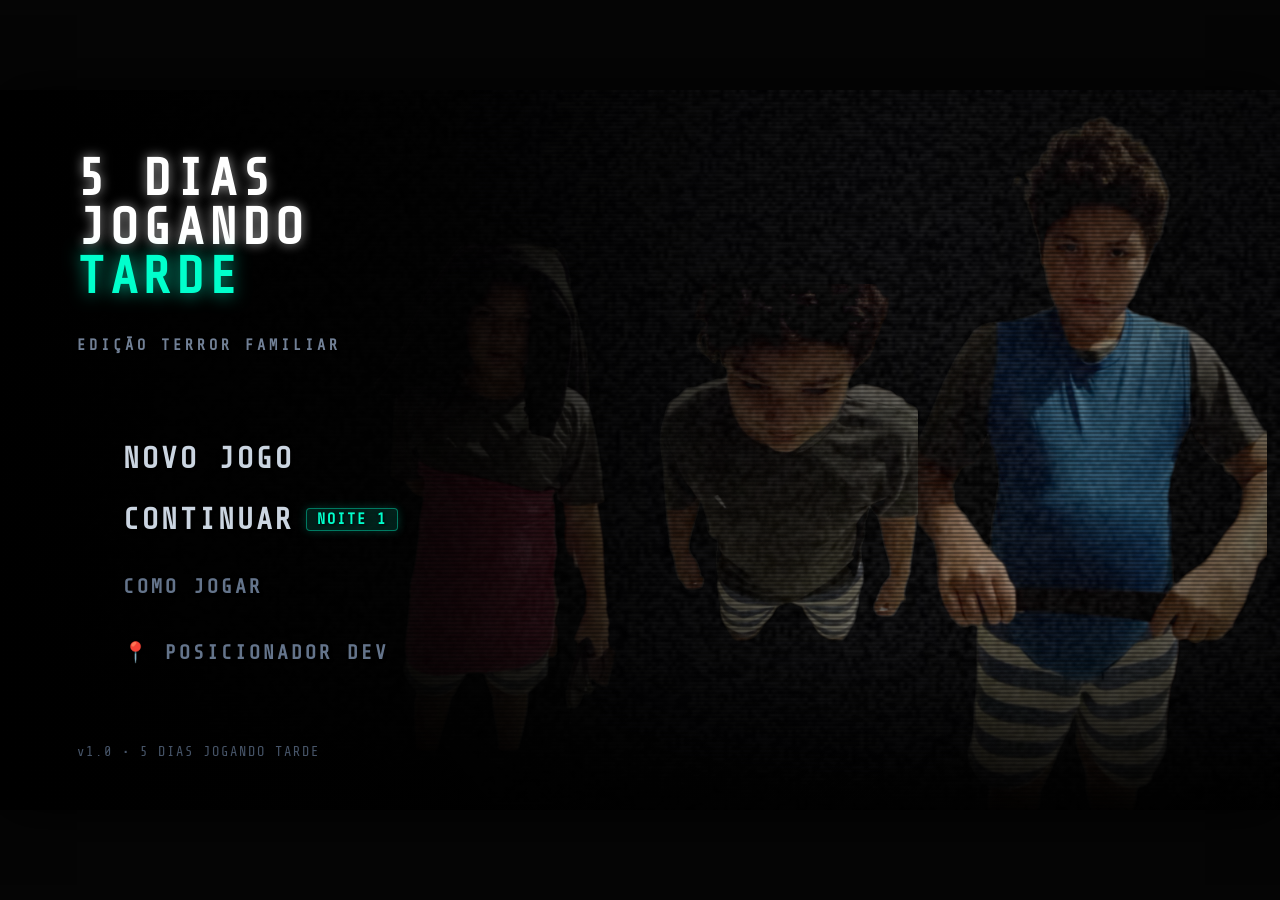
==== commit 0f709912: "ajeitar os diretorios" ====
--- a/docs/index.html
+++ b/docs/index.html
@@ -4,8 +4,8 @@
   <meta charset="UTF-8">
   <meta name="viewport" content="width=device-width, initial-scale=1.0">
   <title>5 DIAS JOGANDO TARDE</title>
-  <link rel="icon" type="image/png" href="../favicon/um-favicon.png">
-  <link rel="shortcut icon" type="image/png" href="../favicon/um-favicon.png">
+  <link rel="icon" type="image/png" href="favicon/um-favicon.png">
+  <link rel="shortcut icon" type="image/png" href="favicon/um-favicon.png">
   <link rel="stylesheet" href="style.css">
   <link rel="preconnect" href="https://fonts.googleapis.com">
   <link rel="preconnect" href="https://fonts.gstatic.com" crossorigin>
@@ -19,8 +19,8 @@
          ============================================== -->
     <div id="office-scene" class="scene active">
       <!-- Imagens de fundo da porta (alternância suave) -->
-      <img id="bg-door-open" class="office-bg active" src="../cenario-quarto-principal/imagens/porta-aberta.jpg" alt="Porta Aberta">
-      <img id="bg-door-closed" class="office-bg" src="../cenario-quarto-principal/imagens/porta-fechada.jpg" alt="Porta Fechada">
+      <img id="bg-door-open" class="office-bg active" src="cenario-quarto-principal/imagens/porta-aberta.jpg" alt="Porta Aberta">
+      <img id="bg-door-closed" class="office-bg" src="cenario-quarto-principal/imagens/porta-fechada.jpg" alt="Porta Fechada">
 
       <!-- Camada para futuros personagens no escritório (ex: Irmão Mais Novo) -->
       <div id="office-character-layer" class="character-layer"></div>
@@ -68,20 +68,20 @@
          ============================================== -->
     <!-- Monitor de Câmeras -->
     <video id="video-monitor-open" class="monitor-transition-video" preload="auto" playsinline>
-      <source src="../camera/abrir.mp4" type="video/mp4">
+      <source src="camera/abrir.mp4" type="video/mp4">
     </video>
     
     <video id="video-monitor-close" class="monitor-transition-video" preload="auto" playsinline>
-      <source src="../camera/abrir-camera-reverso.mp4" type="video/mp4">
+      <source src="camera/abrir-camera-reverso.mp4" type="video/mp4">
     </video>
 
     <!-- Transição da TV (Assistir / Voltar) -->
     <video id="video-watch-open" class="monitor-transition-video" preload="auto" playsinline>
-      <source src="../assistir/InShot_20261016_111634365.mp4" type="video/mp4">
+      <source src="assistir/InShot_20261016_111634365.mp4" type="video/mp4">
     </video>
     
     <video id="video-watch-close" class="monitor-transition-video" preload="auto" playsinline>
-      <source src="../assistir/InShot_20261016_111711384.mp4" type="video/mp4">
+      <source src="assistir/InShot_20261016_111711384.mp4" type="video/mp4">
     </video>
 
     <!-- ==============================================
@@ -90,7 +90,7 @@
     <div id="camera-system" class="scene">
       <!-- Visor da Câmera (Fundo do cômodo atual) -->
       <div id="camera-feed-container">
-        <img id="camera-feed-img" src="../cenario-sala/fotos/cenario-sala.jpg" alt="Feed da Câmera">
+        <img id="camera-feed-img" src="cenario-sala/fotos/cenario-sala.jpg" alt="Feed da Câmera">
         
         <!-- Camada para futuros personagens na câmera ativa -->
         <div id="camera-character-layer" class="character-layer"></div>
@@ -117,7 +117,7 @@
       <!-- Painel do Mapa e Botões das Câmeras (Baseado nas Coordenadas Extraídas) -->
       <div id="map-container">
         <!-- Imagem do mapa de fundo -->
-        <img id="map-bg-img" src="../camera/mapa.png" alt="Mapa da Casa">
+        <img id="map-bg-img" src="camera/mapa.png" alt="Mapa da Casa">
 
         <!-- Botões Interativos das Câmeras posicionados sobre o mapa -->
         <button class="cam-map-btn active" data-cam="cam1" id="btn-cam1" title="Sala Principal">
@@ -223,19 +223,19 @@
       <div id="menu-characters" class="menu-characters-container">
         <!-- Mãe (Esquerda / Fundo) -->
         <div class="menu-char-wrapper char-mae" title="Mãe">
-          <img src="../personagens/mãe/InShot_20261015_200557116.png" alt="Mãe" class="menu-char-img">
+          <img src="personagens/mãe/InShot_20261015_200557116.png" alt="Mãe" class="menu-char-img">
           <div class="char-glow"></div>
         </div>
 
         <!-- Irmão Mais Novo (Centro / Frente) -->
         <div class="menu-char-wrapper char-irmao" title="Irmão Mais Novo">
-          <img src="../personagens/irmão%20mais%20novo/InShot_20261015_192531594.png" alt="Irmão Mais Novo" class="menu-char-img">
+          <img src="personagens/irmão%20mais%20novo/InShot_20261015_192531594.png" alt="Irmão Mais Novo" class="menu-char-img">
           <div class="char-glow"></div>
         </div>
 
         <!-- Pai (Direita / Fundo) -->
         <div class="menu-char-wrapper char-pai" title="Pai">
-          <img src="../personagens/pai/InShot_20261015_193322516.png" alt="Pai" class="menu-char-img">
+          <img src="personagens/pai/InShot_20261015_193322516.png" alt="Pai" class="menu-char-img">
           <div class="char-glow"></div>
         </div>
       </div>
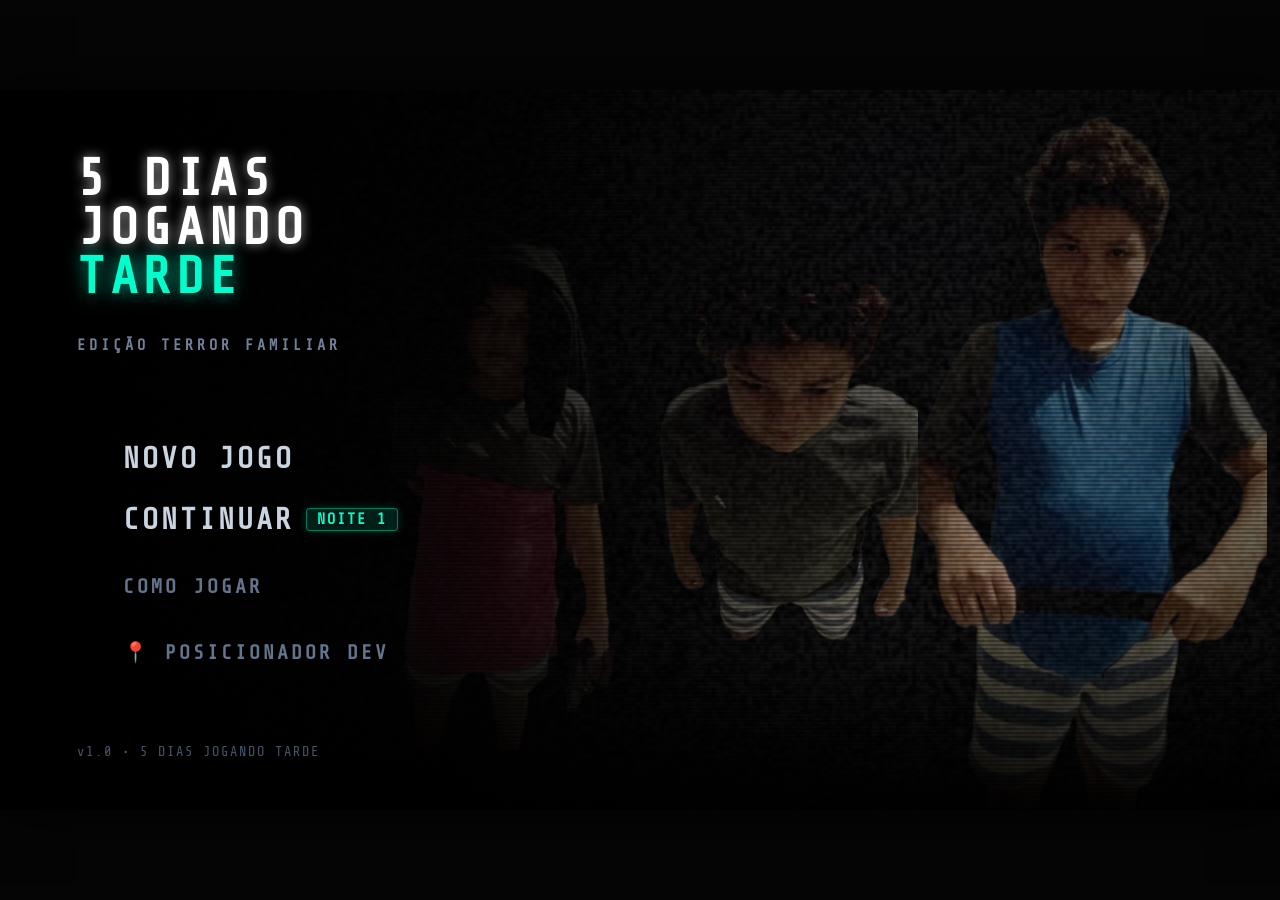
==== commit b4bf7694: "Aumentar taxa de ansiedade para 2%/s e forcar porta aberta ao assistir" ====
--- a/docs/index.html
+++ b/docs/index.html
@@ -207,7 +207,7 @@
       <div class="anxiety-meter-bg">
         <div id="anxiety-meter-fill" class="anxiety-meter-fill"></div>
       </div>
-      <div class="anxiety-status-tag" id="anxiety-status-tag">CALMO (+1%/s)</div>
+      <div class="anxiety-status-tag" id="anxiety-status-tag">CALMO (+2%/s)</div>
     </div>
 
     <!-- Efeito visual de pânico / taquicardia quando a ansiedade está alta -->
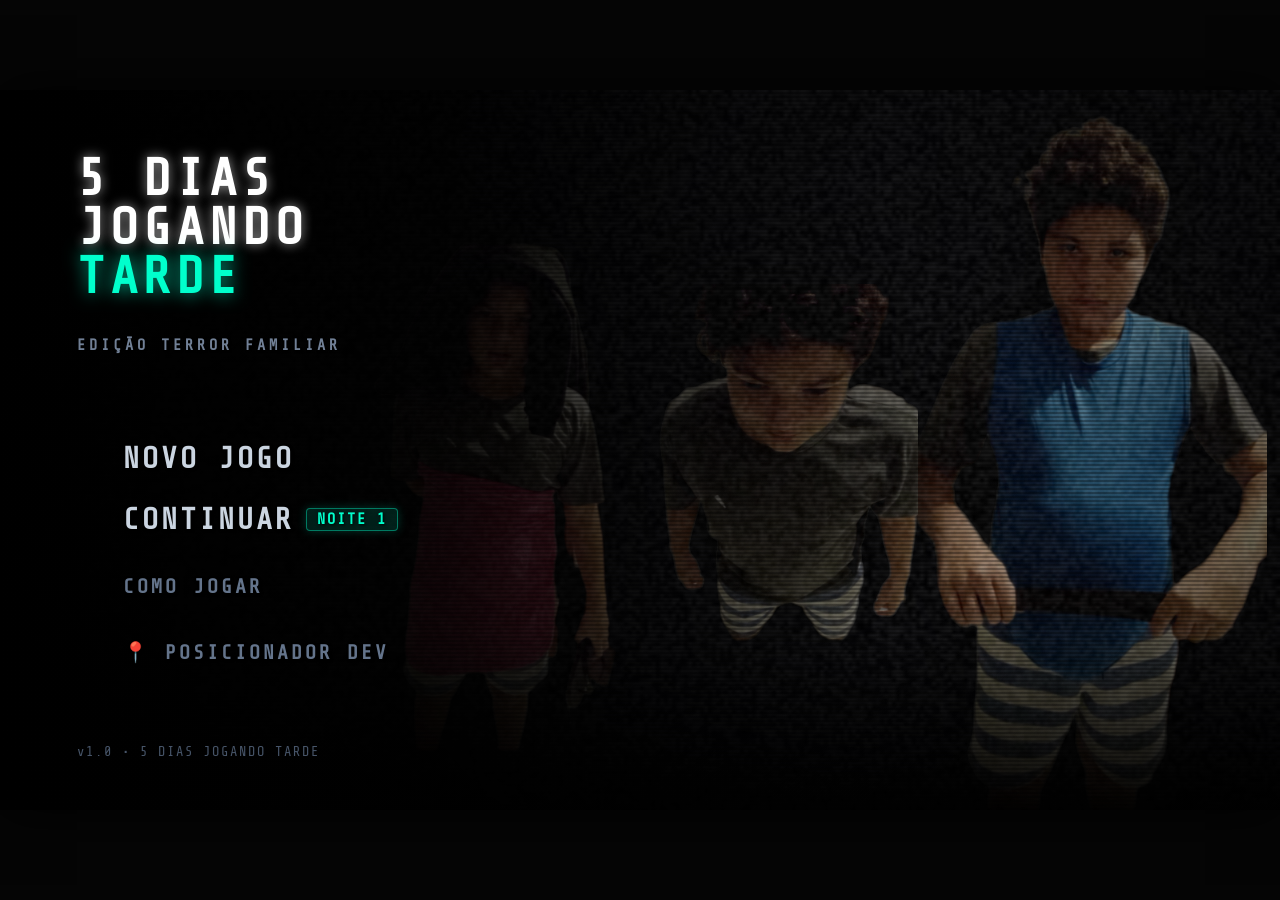
==== commit e688540d: "Implementar jumpscares em tela cheia com videos e mecanica especial do irmao" ====
--- a/docs/index.html
+++ b/docs/index.html
@@ -85,6 +85,21 @@
     </video>
 
     <!-- ==============================================
+         2.5 VÍDEOS DE JUMPSCARE (TELA CHEIA)
+         ============================================== -->
+    <video id="video-jumpscare-pai" class="jumpscare-fullscreen-video" preload="auto" playsinline>
+      <source src="personagens/pai/jumpscare-pai.mp4" type="video/mp4">
+    </video>
+
+    <video id="video-jumpscare-mae" class="jumpscare-fullscreen-video" preload="auto" playsinline>
+      <source src="personagens/mãe/jumpscare-mãe.mp4" type="video/mp4">
+    </video>
+
+    <video id="video-jumpscare-irmao" class="jumpscare-fullscreen-video" preload="auto" playsinline>
+      <source src="personagens/irmão%20mais%20novo/jumpscare-do-irmão-mais-novo.mp4" type="video/mp4">
+    </video>
+
+    <!-- ==============================================
          3. SISTEMA DE CÂMERAS (MONITOR ABERTO)
          ============================================== -->
     <div id="camera-system" class="scene">
@@ -304,6 +319,7 @@
             <div class="ctrl-item test-hint"><kbd>T</kbd> <span>+1 Hora (Atalho de Teste)</span></div>
             <div class="ctrl-item test-hint"><kbd>K</kbd> / <kbd>J</kbd> <span>+10% / -10% Ansiedade (Atalho de Teste)</span></div>
             <div class="ctrl-item test-hint"><kbd>P</kbd> / <kbd>M</kbd> / <kbd>I</kbd> <span>Mandar Pai / Mãe / Irmão pra Porta</span></div>
+            <div class="ctrl-item test-hint"><kbd>Shift</kbd>+<kbd>P / M / I</kbd> <span>Testar Jumpscare Imediato</span></div>
             <div class="ctrl-item test-hint"><kbd>R</kbd> <span>Resetar Personagens pros Quartos</span></div>
           </div>
           <button id="btn-close-controls" class="btn-close-controls">FECHAR</button>
--- a/docs/style.css
+++ b/docs/style.css
@@ -190,6 +190,22 @@
   display: none;
   z-index: 50;
   pointer-events: none;
+}
+
+/* ==============================================
+   2.5 VÍDEOS DE JUMPSCARE EM TELA CHEIA
+   ============================================== */
+.jumpscare-fullscreen-video {
+  position: absolute;
+  top: 0;
+  left: 0;
+  width: 100%;
+  height: 100%;
+  object-fit: cover;
+  display: none;
+  z-index: 150;
+  background-color: #000;
+  pointer-events: all;
 }
 
 /* ==============================================
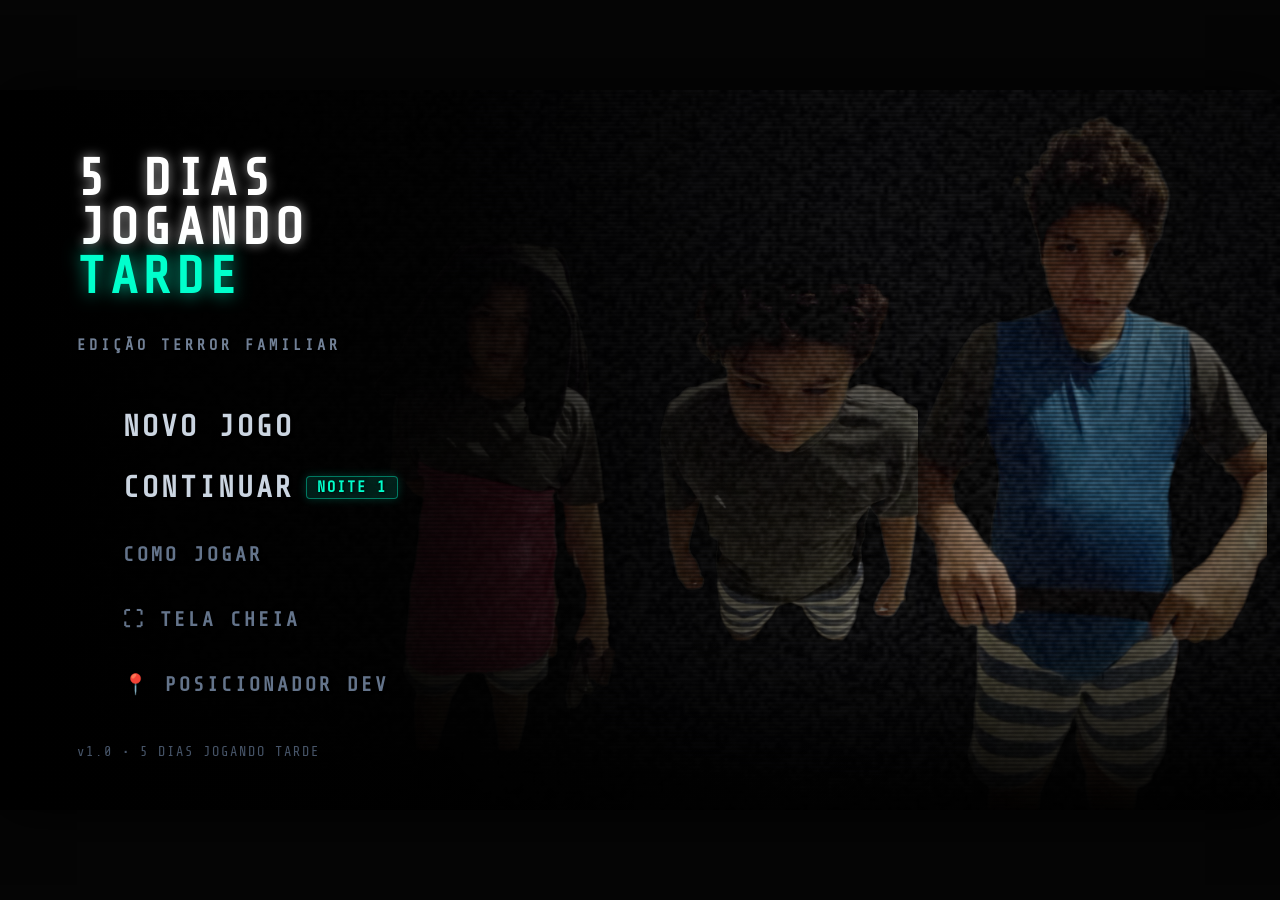
==== commit e8d080d6: "feat: adicionar botao de tela cheia e otimizacoes para celular" ====
--- a/docs/index.html
+++ b/docs/index.html
@@ -2,7 +2,7 @@
 <html lang="pt-BR">
 <head>
   <meta charset="UTF-8">
-  <meta name="viewport" content="width=device-width, initial-scale=1.0">
+  <meta name="viewport" content="width=device-width, initial-scale=1.0, maximum-scale=1.0, user-scalable=no, viewport-fit=cover">
   <title>5 DIAS JOGANDO TARDE</title>
   <link rel="icon" type="image/png" href="favicon/um-favicon.png">
   <link rel="shortcut icon" type="image/png" href="favicon/um-favicon.png">
@@ -12,6 +12,13 @@
   <link href="https://fonts.googleapis.com/css2?family=Share+Tech+Mono&family=VT323&display=swap" rel="stylesheet">
 </head>
 <body>
+  <!-- Dica de Orientação para Celular -->
+  <div id="mobile-rotate-hint" class="mobile-rotate-hint">
+    <span class="rotate-icon">📱</span>
+    <span>Gire o celular na horizontal para jogar melhor!</span>
+    <button id="btn-close-rotate-hint" class="btn-close-hint" aria-label="Fechar dica">×</button>
+  </div>
+
   <div id="game-container">
     
     <!-- ==============================================
@@ -32,7 +39,12 @@
       <div class="office-hud">
         <div class="hud-clock">12:00 AM</div>
         <div class="hud-night">NOITE 1</div>
-        <button id="btn-return-menu" class="btn-hud-menu" title="Voltar ao Menu Principal [ESC]">MENU [ESC]</button>
+        <div class="hud-buttons-row">
+          <button id="btn-office-fullscreen" class="btn-hud-tool btn-fullscreen-toggle" title="Alternar Tela Cheia [F]">
+            <span class="fullscreen-icon">⛶</span> <span class="fullscreen-btn-text">TELA CHEIA</span>
+          </button>
+          <button id="btn-return-menu" class="btn-hud-menu" title="Voltar ao Menu Principal [ESC]">MENU [ESC]</button>
+        </div>
       </div>
 
       <!-- Painel de Controle da Porta (Estilo FNAF) -->
@@ -125,6 +137,9 @@
           <div class="hud-top-right">
             <div class="hud-clock">12:00 AM</div>
             <div class="hud-night">NOITE 1</div>
+            <button id="btn-camera-fullscreen" class="btn-hud-tool btn-fullscreen-toggle" title="Alternar Tela Cheia [F]">
+              <span class="fullscreen-icon">⛶</span> <span class="fullscreen-btn-text">TELA CHEIA</span>
+            </button>
           </div>
         </div>
       </div>
@@ -166,9 +181,14 @@
             <span class="watch-live-dot"></span>
             <span class="watch-title-text">MODO RELAXAR • TRANSMISSÃO</span>
           </div>
-          <button id="btn-exit-watch" class="btn-exit-watch" title="Voltar ao Escritório [V / ESC]">
-            ◀ VOLTAR AO ESCRITÓRIO [V]
-          </button>
+          <div class="watch-header-actions">
+            <button id="btn-watch-fullscreen" class="btn-hud-tool btn-fullscreen-toggle" title="Alternar Tela Cheia [F]">
+              <span class="fullscreen-icon">⛶</span> <span class="fullscreen-btn-text">TELA CHEIA</span>
+            </button>
+            <button id="btn-exit-watch" class="btn-exit-watch" title="Voltar ao Escritório [V / ESC]">
+              ◀ VOLTAR AO ESCRITÓRIO [V]
+            </button>
+          </div>
         </div>
 
         <!-- Visor do Vídeo (Player do YouTube) -->
@@ -294,6 +314,11 @@
             <span class="menu-btn-text">COMO JOGAR</span>
           </button>
 
+          <button id="btn-menu-fullscreen" class="menu-btn menu-btn-secondary btn-fullscreen-toggle" title="Alternar Modo Tela Cheia [F]">
+            <span class="menu-arrow">&gt;&gt;</span>
+            <span class="menu-btn-text fullscreen-btn-text">⛶ TELA CHEIA</span>
+          </button>
+
           <a href="posicionador.html" class="menu-btn menu-btn-secondary" style="text-decoration: none;">
             <span class="menu-arrow">&gt;&gt;</span>
             <span class="menu-btn-text">📍 POSICIONADOR DEV</span>
@@ -315,6 +340,7 @@
             <div class="ctrl-item"><kbd>C</kbd> ou <kbd>S</kbd> <span>Subir / Descer Monitor de Câmeras</span></div>
             <div class="ctrl-item"><kbd>V</kbd> <span>Assistir TV / Relaxar (-3% Ansiedade por seg)</span></div>
             <div class="ctrl-item"><kbd>1</kbd> a <kbd>4</kbd> <span>Mudar de Câmera no Monitor</span></div>
+            <div class="ctrl-item"><kbd>F</kbd> ou <kbd>F11</kbd> <span>Alternar Tela Cheia (Ideal p/ Celular)</span></div>
             <div class="ctrl-item"><kbd>ESC</kbd> <span>Voltar ao Escritório / Menu Principal</span></div>
             <div class="ctrl-item test-hint"><kbd>T</kbd> <span>+1 Hora (Atalho de Teste)</span></div>
             <div class="ctrl-item test-hint"><kbd>K</kbd> / <kbd>J</kbd> <span>+10% / -10% Ansiedade (Atalho de Teste)</span></div>
--- a/docs/style.css
+++ b/docs/style.css
@@ -16,7 +16,9 @@
   font-family: 'Share Tech Mono', 'VT323', monospace;
   overflow: hidden;
   width: 100vw;
+  width: 100dvw;
   height: 100vh;
+  height: 100dvh;
   display: flex;
   align-items: center;
   justify-content: center;
@@ -26,12 +28,26 @@
 #game-container {
   position: relative;
   width: 100vw;
+  width: 100dvw;
   height: 56.25vw; /* 16:9 */
   max-height: 100vh;
+  max-height: 100dvh;
   max-width: 177.78vh; /* 16:9 */
+  max-width: 177.78dvh;
   background-color: #000;
   overflow: hidden;
   box-shadow: 0 0 50px rgba(0, 0, 0, 0.9);
+}
+
+:fullscreen #game-container,
+:-webkit-full-screen #game-container {
+  width: 100vw;
+  width: 100dvw;
+  height: 56.25vw;
+  max-height: 100vh;
+  max-height: 100dvh;
+  max-width: 177.78vh;
+  max-width: 177.78dvh;
 }
 
 /* ==============================================
@@ -320,6 +336,14 @@
 
 .hud-top-right {
   text-align: right;
+  display: flex;
+  flex-direction: column;
+  align-items: flex-end;
+}
+
+.hud-top-right .btn-hud-tool {
+  margin-top: 6px;
+  pointer-events: auto;
 }
 
 .hud-clock {
@@ -483,6 +507,8 @@
   z-index: 60;
   transition: all 0.2s ease;
   backdrop-filter: blur(4px);
+  touch-action: manipulation;
+  -webkit-tap-highlight-color: transparent;
 }
 
 #flip-monitor-bar:hover {
@@ -1004,6 +1030,48 @@
   text-shadow: 0 0 8px rgba(255, 255, 255, 0.7);
 }
 
+.hud-buttons-row {
+  display: flex;
+  align-items: center;
+  gap: 8px;
+  margin-top: 4px;
+  pointer-events: auto;
+}
+
+.btn-hud-tool {
+  background: rgba(17, 20, 24, 0.8);
+  border: 1px solid #3f3f46;
+  border-radius: 4px;
+  color: #a1a1aa;
+  font-family: inherit;
+  font-size: 0.85rem;
+  letter-spacing: 1.5px;
+  padding: 4px 10px;
+  cursor: pointer;
+  pointer-events: auto;
+  transition: all 0.2s ease;
+  display: inline-flex;
+  align-items: center;
+  gap: 6px;
+  text-decoration: none;
+}
+
+.btn-hud-tool:hover {
+  border-color: #00ffcc;
+  color: #ffffff;
+  box-shadow: 0 0 10px rgba(0, 255, 204, 0.3);
+}
+
+.btn-hud-tool:active {
+  transform: scale(0.96);
+}
+
+.btn-hud-tool.is-fullscreen {
+  border-color: #00ffcc;
+  color: #00ffcc;
+  box-shadow: 0 0 8px rgba(0, 255, 204, 0.25);
+}
+
 .btn-hud-menu {
   background: rgba(17, 20, 24, 0.8);
   border: 1px solid #3f3f46;
@@ -1015,7 +1083,6 @@
   padding: 4px 10px;
   cursor: pointer;
   pointer-events: auto;
-  margin-top: 4px;
   transition: all 0.2s ease;
 }
 
@@ -1459,6 +1526,12 @@
   font-weight: bold;
 }
 
+.watch-header-actions {
+  display: flex;
+  align-items: center;
+  gap: 10px;
+}
+
 .btn-exit-watch {
   background: #881337;
   border: 1px solid #be123c;
@@ -1688,4 +1761,81 @@
   50% { opacity: 1; }
 }
 
-
+/* ==============================================
+   8. ADAPTAÇÕES PARA DISPOSITIVOS MÓVEIS E TELA CHEIA
+   ============================================== */
+.mobile-rotate-hint {
+  display: none;
+}
+
+@media (max-width: 900px) and (orientation: portrait) {
+  .mobile-rotate-hint {
+    display: flex;
+    align-items: center;
+    justify-content: center;
+    gap: 8px;
+    position: fixed;
+    top: 12px;
+    left: 50%;
+    transform: translateX(-50%);
+    background: rgba(10, 15, 20, 0.95);
+    border: 1px solid #00ffcc;
+    color: #e0f2fe;
+    padding: 6px 14px;
+    border-radius: 20px;
+    font-size: 0.8rem;
+    letter-spacing: 0.5px;
+    z-index: 9999;
+    box-shadow: 0 4px 15px rgba(0, 0, 0, 0.8);
+    pointer-events: auto;
+    animation: pulseHint 2.5s infinite ease-in-out;
+  }
+
+  .btn-close-hint {
+    background: transparent;
+    border: none;
+    color: #94a3b8;
+    font-size: 1.2rem;
+    cursor: pointer;
+    padding: 0 4px;
+    line-height: 1;
+  }
+
+  .btn-close-hint:hover {
+    color: #fff;
+  }
+
+  @keyframes pulseHint {
+    0%, 100% { box-shadow: 0 0 10px rgba(0, 255, 204, 0.2); }
+    50% { box-shadow: 0 0 18px rgba(0, 255, 204, 0.6); }
+  }
+}
+
+/* Otimização da barra de monitor e botões em telas menores / mobile */
+@media (max-width: 900px) {
+  #flip-monitor-bar {
+    width: 70%;
+    height: 52px;
+  }
+
+  .flip-bar-label {
+    font-size: 0.9rem;
+    letter-spacing: 2px;
+  }
+
+  .office-hud {
+    top: 2%;
+    right: 2%;
+  }
+
+  .hud-clock {
+    font-size: 1.5rem;
+  }
+
+  .btn-hud-tool, .btn-hud-menu {
+    font-size: 0.75rem;
+    padding: 4px 8px;
+  }
+}
+
+
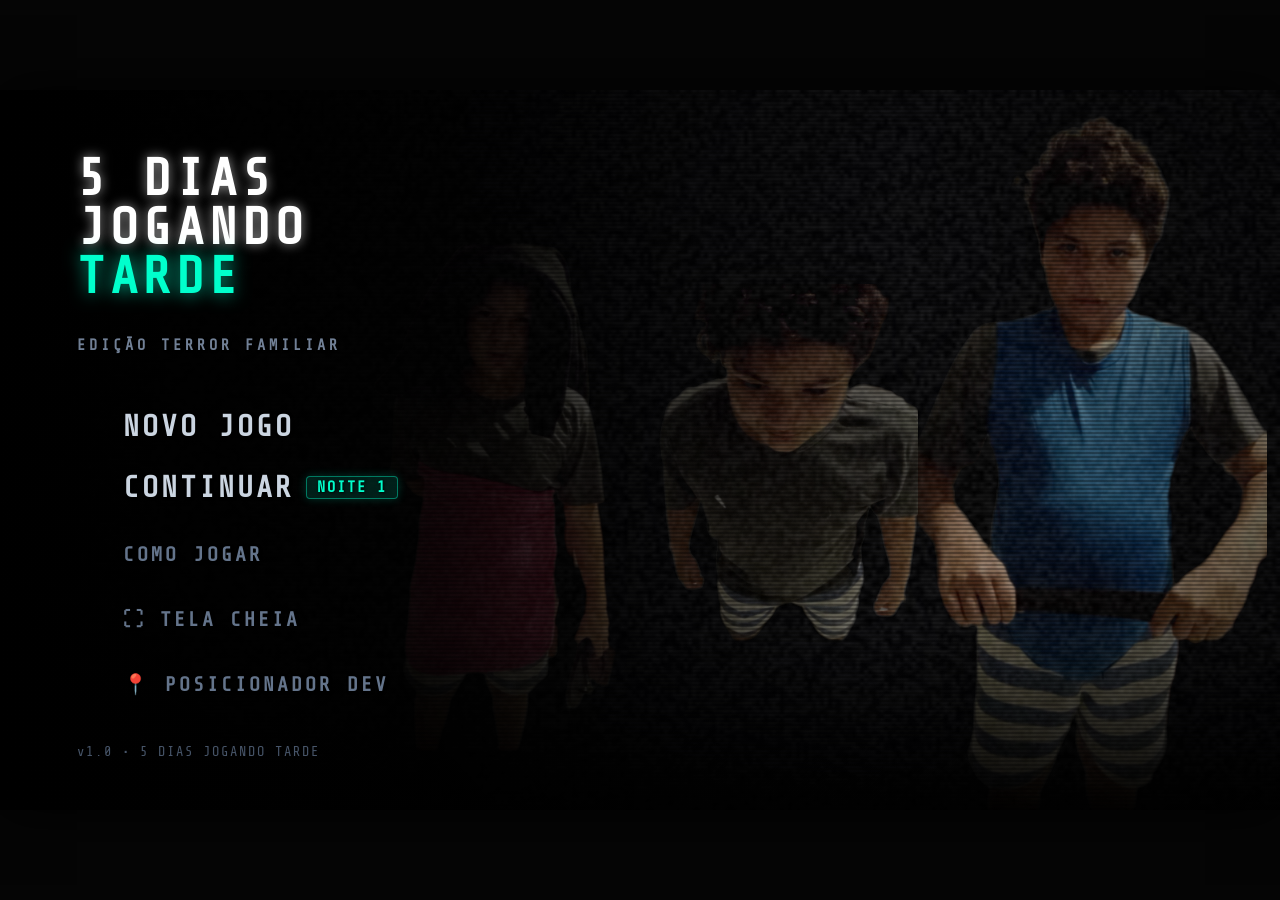
==== commit 3b787aa4: "Remover painel redundante de distracao e ajustar duracao da hora para 1 minuto" ====
--- a/docs/index.html
+++ b/docs/index.html
@@ -57,16 +57,6 @@
         <div class="door-shortcut-hint">[ESPAÇO] ou clique</div>
       </div>
 
-      <!-- Painel Lateral Direito: Modo Assistir TV / Celular (Anti-Ansiedade) -->
-      <div id="watch-panel">
-        <div class="panel-header">DISTRAÇÃO</div>
-        <button id="btn-toggle-watch" class="watch-button" title="Assistir Vídeo Relaxante [V]">
-          <span class="btn-indicator-watch"></span>
-          <span class="btn-watch-icon">📺</span>
-          <span id="watch-status-text">ASSISTIR</span>
-        </button>
-        <div class="watch-shortcut-hint">[V] ou clique</div>
-      </div>
 
       <!-- Aba lateral clicável na borda direita -->
       <div id="watch-edge-tab" title="Clique para assistir [V]">
--- a/docs/style.css
+++ b/docs/style.css
@@ -1360,74 +1360,7 @@
 /* ==============================================
    PAINEL LATERAL DIREITO: MODO ASSISTIR
    ============================================== */
-#watch-panel {
-  position: absolute;
-  right: 3%;
-  top: 45%;
-  transform: translateY(-50%);
-  background: linear-gradient(145deg, #182026, #0e1418);
-  border: 3px solid #2d3e4a;
-  border-radius: 8px;
-  padding: 16px 20px;
-  box-shadow: 0 10px 30px rgba(0, 0, 0, 0.8), inset 0 1px 1px rgba(255, 255, 255, 0.1);
-  z-index: 10;
-  display: flex;
-  flex-direction: column;
-  align-items: center;
-  gap: 12px;
-  user-select: none;
-}
-
-.watch-button {
-  background: #1c2730;
-  border: 2px solid #38bdf8;
-  border-radius: 6px;
-  color: #fff;
-  padding: 12px 24px;
-  font-family: inherit;
-  font-size: 1.2rem;
-  font-weight: bold;
-  cursor: pointer;
-  display: flex;
-  align-items: center;
-  gap: 10px;
-  transition: all 0.15s ease;
-  box-shadow: 0 4px 12px rgba(56, 189, 248, 0.25);
-}
-
-.watch-button:hover {
-  transform: scale(1.05);
-  box-shadow: 0 6px 18px rgba(56, 189, 248, 0.5);
-  border-color: #7dd3fc;
-}
-
-.watch-button:active {
-  transform: scale(0.97);
-}
-
-.btn-indicator-watch {
-  width: 12px;
-  height: 12px;
-  border-radius: 50%;
-  background-color: #38bdf8;
-  box-shadow: 0 0 10px #38bdf8;
-  animation: pulseWatchDot 1.5s infinite;
-}
-
-@keyframes pulseWatchDot {
-  0%, 100% { opacity: 1; transform: scale(1); }
-  50% { opacity: 0.4; transform: scale(0.85); }
-}
-
-.btn-watch-icon {
-  font-size: 1.3rem;
-}
-
-.watch-shortcut-hint {
-  font-size: 0.75rem;
-  color: #64748b;
-  letter-spacing: 1px;
-}
+
 
 /* Aba lateral na borda direita (para fácil clique) */
 #watch-edge-tab {
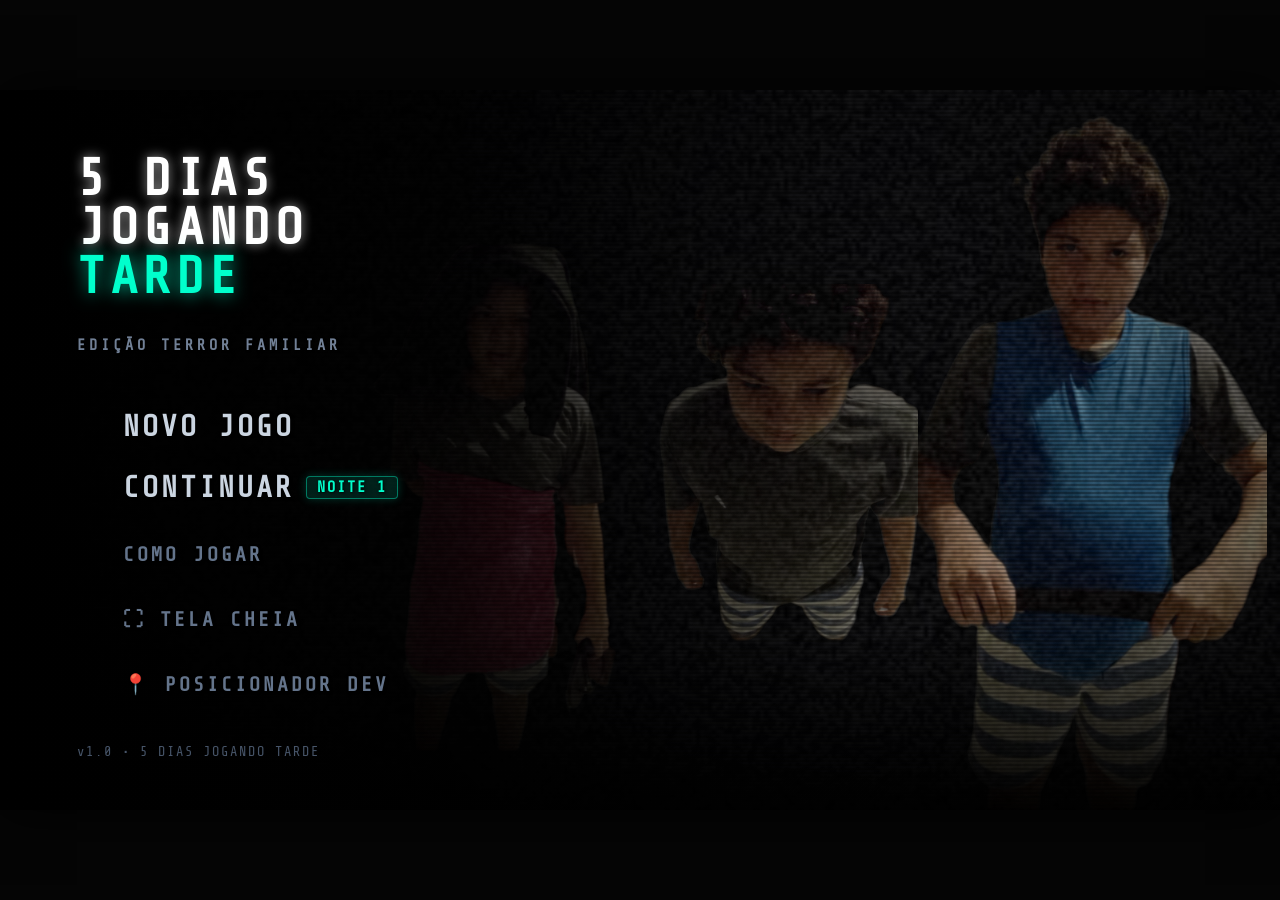
==== commit 7b80c875: "balanceamento da ansiedade: progressao de taxas por noite" ====
--- a/docs/index.html
+++ b/docs/index.html
@@ -200,7 +200,7 @@
         <div class="watch-footer-bar">
           <div class="watch-status-calm">
             <span class="status-pulse-calm">🟢</span>
-            <span>ASSISTINDO: ANSIEDADE CAINDO (-3% por segundo)</span>
+            <span id="watch-status-drain-text">ASSISTINDO: ANSIEDADE CAINDO (-4% por segundo)</span>
           </div>
           <div class="watch-status-alert">
             <span>⚠️ ATENÇÃO: Os familiares continuam rondando a casa!</span>
@@ -232,7 +232,7 @@
       <div class="anxiety-meter-bg">
         <div id="anxiety-meter-fill" class="anxiety-meter-fill"></div>
       </div>
-      <div class="anxiety-status-tag" id="anxiety-status-tag">CALMO (+2%/s)</div>
+      <div class="anxiety-status-tag" id="anxiety-status-tag">CALMO (+1%/s)</div>
     </div>
 
     <!-- Efeito visual de pânico / taquicardia quando a ansiedade está alta -->
@@ -328,7 +328,7 @@
           <div class="controls-list">
             <div class="ctrl-item"><kbd>ESPAÇO</kbd> <span>Abrir / Fechar Porta do Quarto</span></div>
             <div class="ctrl-item"><kbd>C</kbd> ou <kbd>S</kbd> <span>Subir / Descer Monitor de Câmeras</span></div>
-            <div class="ctrl-item"><kbd>V</kbd> <span>Assistir TV / Relaxar (-3% Ansiedade por seg)</span></div>
+            <div class="ctrl-item"><kbd>V</kbd> <span>Assistir TV / Relaxar (Reduz a Ansiedade)</span></div>
             <div class="ctrl-item"><kbd>1</kbd> a <kbd>4</kbd> <span>Mudar de Câmera no Monitor</span></div>
             <div class="ctrl-item"><kbd>F</kbd> ou <kbd>F11</kbd> <span>Alternar Tela Cheia (Ideal p/ Celular)</span></div>
             <div class="ctrl-item"><kbd>ESC</kbd> <span>Voltar ao Escritório / Menu Principal</span></div>
